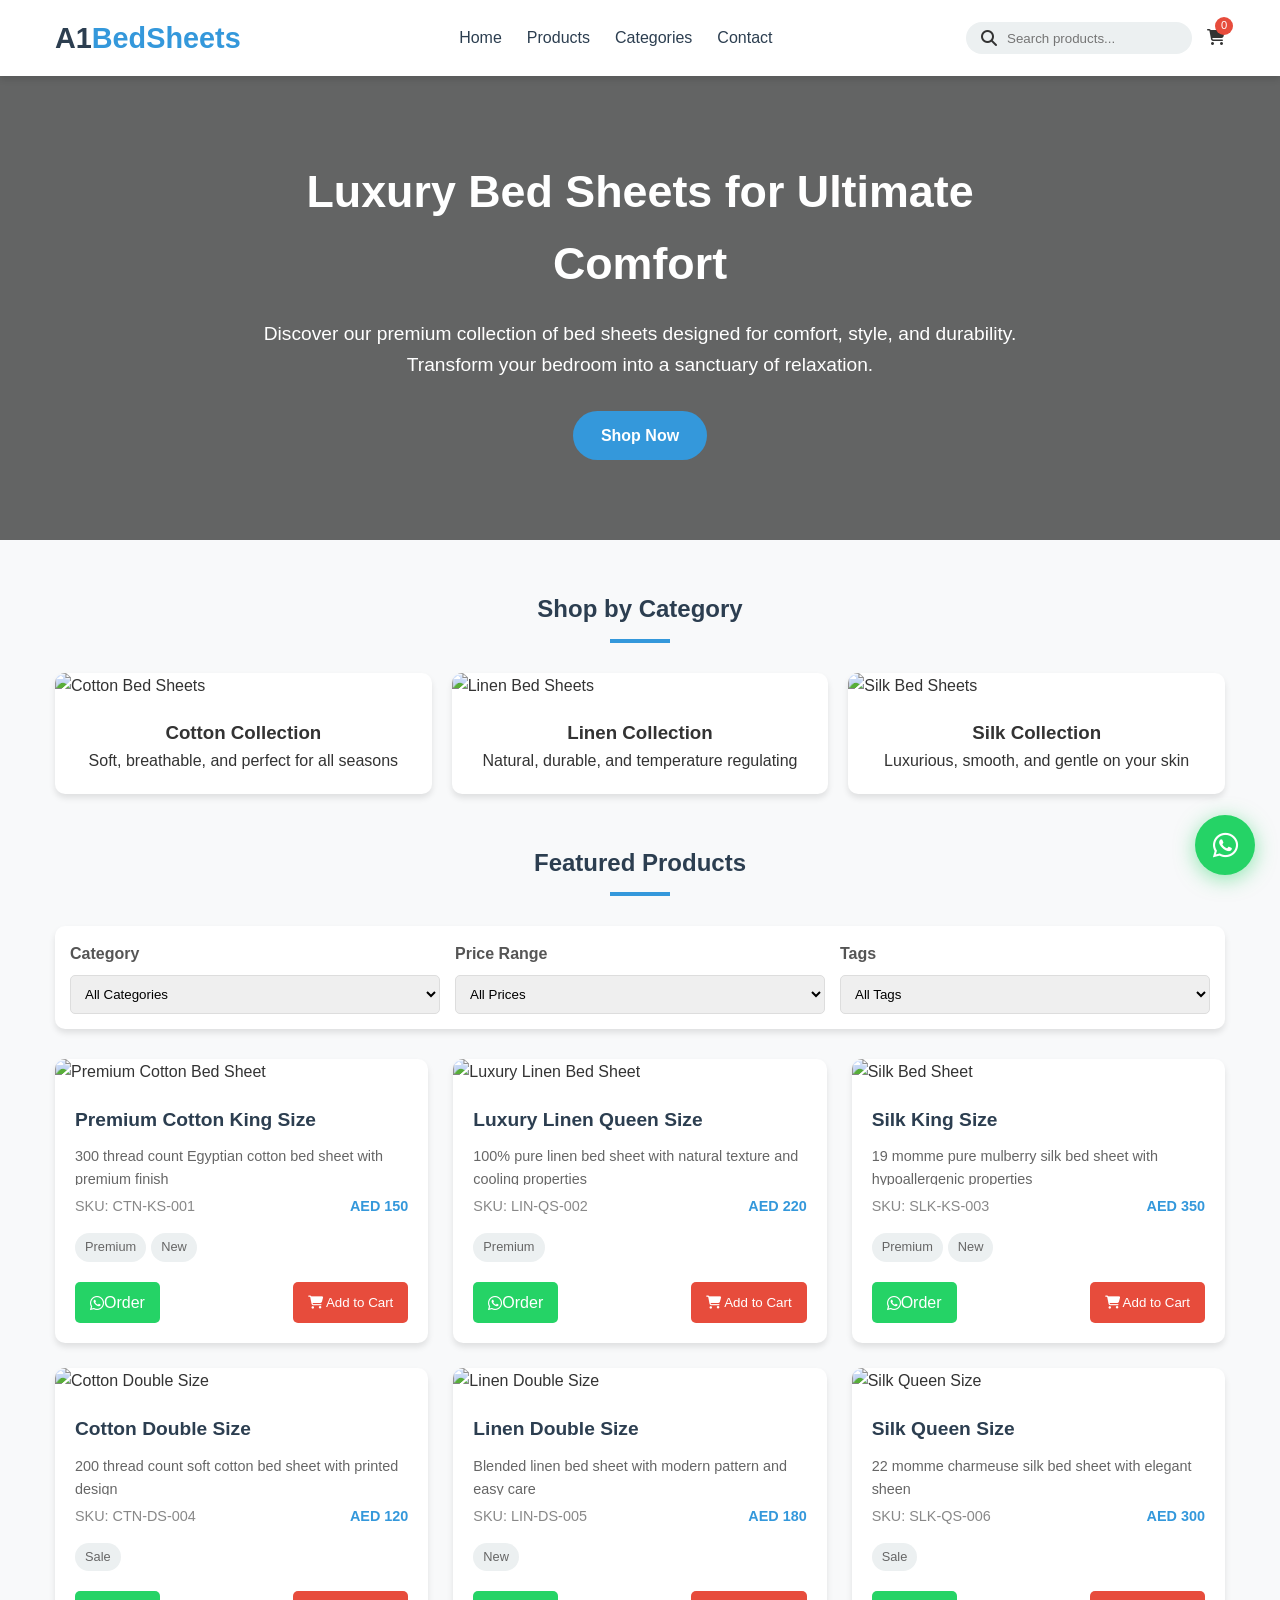
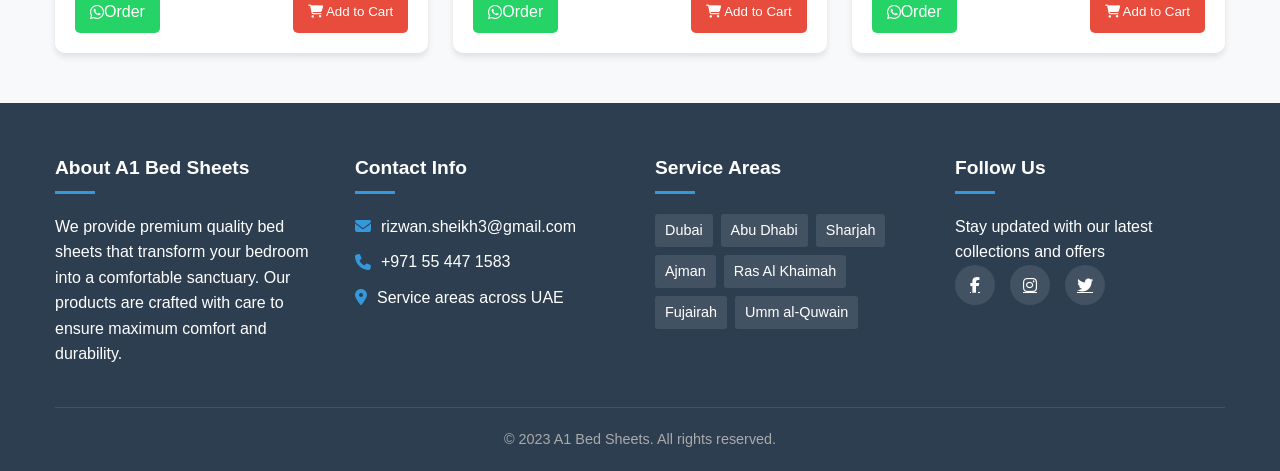
==== index.html @ b0ce5982 "Add files via upload" ====
<!DOCTYPE html>
<html lang="en">
<head>
    <meta charset="UTF-8">
    <meta name="viewport" content="width=device-width, initial-scale=1.0">
    <title>A1 Bed Sheets - Premium Bedding Solutions</title>
    <link rel="stylesheet" href="https://cdnjs.cloudflare.com/ajax/libs/font-awesome/6.4.0/css/all.min.css">
    <style>
        /* Global Styles */
        :root {
            --primary: #2c3e50;
            --secondary: #3498db;
            --accent: #e74c3c;
            --light: #ecf0f1;
            --dark: #2c3e50;
            --success: #27ae60;
            --shadow: 0 4px 6px rgba(0, 0, 0, 0.1);
            --transition: all 0.3s ease;
        }
        
        * {
            margin: 0;
            padding: 0;
            box-sizing: border-box;
            font-family: 'Segoe UI', Tahoma, Geneva, Verdana, sans-serif;
        }
        
        body {
            background-color: #f8f9fa;
            color: #333;
            line-height: 1.6;
        }
        
        .container {
            width: 100%;
            max-width: 1200px;
            margin: 0 auto;
            padding: 0 15px;
        }
        
        /* Header Styles */
        header {
            background-color: white;
            box-shadow: var(--shadow);
            position: sticky;
            top: 0;
            z-index: 1000;
        }
        
        .header-content {
            display: flex;
            justify-content: space-between;
            align-items: center;
            padding: 15px 0;
        }
        
        .logo {
            font-size: 1.8rem;
            font-weight: 700;
            color: var(--primary);
            text-decoration: none;
            display: flex;
            align-items: center;
        }
        
        .logo span {
            color: var(--secondary);
        }
        
        .nav-menu {
            display: flex;
            list-style: none;
        }
        
        .nav-menu li {
            margin-left: 25px;
        }
        
        .nav-menu a {
            text-decoration: none;
            color: var(--dark);
            font-weight: 500;
            transition: var(--transition);
        }
        
        .nav-menu a:hover {
            color: var(--secondary);
        }
        
        .header-actions {
            display: flex;
            align-items: center;
        }
        
        .search-bar {
            display: flex;
            align-items: center;
            background: var(--light);
            border-radius: 50px;
            padding: 8px 15px;
            margin-right: 15px;
        }
        
        .search-bar input {
            border: none;
            background: transparent;
            outline: none;
            padding: 0 10px;
            width: 180px;
        }
        
        .cart-icon {
            position: relative;
            cursor: pointer;
        }
        
        .cart-count {
            position: absolute;
            top: -8px;
            right: -8px;
            background: var(--accent);
            color: white;
            font-size: 0.7rem;
            width: 18px;
            height: 18px;
            border-radius: 50%;
            display: flex;
            justify-content: center;
            align-items: center;
        }
        
        /* Hero Section */
        .hero {
            background: linear-gradient(rgba(0, 0, 0, 0.6), rgba(0, 0, 0, 0.6)), url('https://images.unsplash.com/photo-1555041469-a586c61ea9bc?ixlib=rb-4.0.3&ixid=MnwxMjA3fDB8MHxwaG90by1wYWdlfHx8fGVufDB8fHx8&auto=format&fit=crop&w=1200&q=80');
            background-size: cover;
            background-position: center;
            color: white;
            padding: 80px 0;
            text-align: center;
        }
        
        .hero-content {
            max-width: 800px;
            margin: 0 auto;
        }
        
        .hero h1 {
            font-size: 2.8rem;
            margin-bottom: 20px;
        }
        
        .hero p {
            font-size: 1.2rem;
            margin-bottom: 30px;
        }
        
        .btn {
            display: inline-block;
            padding: 12px 28px;
            background: var(--secondary);
            color: white;
            border: none;
            border-radius: 50px;
            font-weight: 600;
            cursor: pointer;
            transition: var(--transition);
            text-decoration: none;
        }
        
        .btn:hover {
            background: #2980b9;
            transform: translateY(-3px);
            box-shadow: 0 10px 20px rgba(0, 0, 0, 0.2);
        }
        
        /* Categories Section */
        .section-title {
            text-align: center;
            margin: 50px 0 30px;
            color: var(--primary);
            position: relative;
        }
        
        .section-title:after {
            content: '';
            display: block;
            width: 60px;
            height: 4px;
            background: var(--secondary);
            margin: 10px auto;
        }
        
        .categories {
            display: grid;
            grid-template-columns: repeat(auto-fit, minmax(250px, 1fr));
            gap: 20px;
            margin-bottom: 50px;
        }
        
        .category-card {
            background: white;
            border-radius: 10px;
            overflow: hidden;
            box-shadow: var(--shadow);
            transition: var(--transition);
        }
        
        .category-card:hover {
            transform: translateY(-5px);
            box-shadow: 0 12px 20px rgba(0, 0, 0, 0.15);
        }
        
        .category-img {
            height: 180px;
            width: 100%;
            object-fit: cover;
        }
        
        .category-info {
            padding: 20px;
            text-align: center;
        }
        
        /* Products Section */
        .products {
            display: grid;
            grid-template-columns: repeat(auto-fill, minmax(280px, 1fr));
            gap: 25px;
            margin-bottom: 50px;
        }
        
        .product-card {
            background: white;
            border-radius: 10px;
            overflow: hidden;
            box-shadow: var(--shadow);
            transition: var(--transition);
        }
        
        .product-card:hover {
            transform: translateY(-5px);
            box-shadow: 0 12px 20px rgba(0, 0, 0, 0.15);
        }
        
        .product-img {
            height: 220px;
            width: 100%;
            object-fit: cover;
            transition: var(--transition);
        }
        
        .product-info {
            padding: 20px;
        }
        
        .product-title {
            font-size: 1.2rem;
            margin-bottom: 10px;
            color: var(--dark);
        }
        
        .product-desc {
            color: #666;
            font-size: 0.9rem;
            margin-bottom: 10px;
            height: 40px;
            overflow: hidden;
        }
        
        .product-meta {
            display: flex;
            justify-content: space-between;
            margin-bottom: 15px;
            font-size: 0.9rem;
        }
        
        .product-sku {
            color: #888;
        }
        
        .product-price {
            font-weight: 700;
            color: var(--secondary);
        }
        
        .product-tags {
            display: flex;
            flex-wrap: wrap;
            margin-bottom: 15px;
        }
        
        .product-tag {
            background: var(--light);
            color: #666;
            padding: 4px 10px;
            border-radius: 20px;
            font-size: 0.8rem;
            margin-right: 5px;
            margin-bottom: 5px;
        }
        
        .product-actions {
            display: flex;
            justify-content: space-between;
        }
        
        .btn-whatsapp {
            background: #25D366;
            color: white;
            padding: 8px 15px;
            border-radius: 5px;
            text-decoration: none;
            display: flex;
            align-items: center;
            font-weight: 500;
            transition: var(--transition);
        }
        
        .btn-whatsapp:hover {
            background: #128C7E;
        }
        
        .btn-cart {
            background: var(--accent);
            color: white;
            border: none;
            padding: 8px 15px;
            border-radius: 5px;
            cursor: pointer;
            font-weight: 500;
            transition: var(--transition);
        }
        
        .btn-cart:hover {
            background: #c0392b;
        }
        
        /* Modal */
        .modal {
            display: none;
            position: fixed;
            top: 0;
            left: 0;
            width: 100%;
            height: 100%;
            background: rgba(0, 0, 0, 0.7);
            z-index: 2000;
            overflow-y: auto;
            padding: 20px 0;
        }
        
        .modal-content {
            background: white;
            width: 90%;
            max-width: 900px;
            margin: 40px auto;
            border-radius: 10px;
            overflow: hidden;
            animation: modalFade 0.3s;
        }
        
        @keyframes modalFade {
            from {
                opacity: 0;
                transform: translateY(-50px);
            }
            to {
                opacity: 1;
                transform: translateY(0);
            }
        }
        
        .modal-header {
            display: flex;
            justify-content: space-between;
            align-items: center;
            padding: 15px 20px;
            border-bottom: 1px solid #eee;
        }
        
        .close-modal {
            font-size: 1.5rem;
            cursor: pointer;
            color: #888;
            transition: var(--transition);
        }
        
        .close-modal:hover {
            color: var(--accent);
        }
        
        .modal-body {
            padding: 20px;
            display: grid;
            grid-template-columns: 1fr 1fr;
            gap: 30px;
        }
        
        .modal-product-image {
            width: 100%;
            border-radius: 10px;
            box-shadow: var(--shadow);
        }
        
        .modal-product-title {
            font-size: 1.8rem;
            margin-bottom: 10px;
            color: var(--dark);
        }
        
        .modal-product-price {
            font-size: 1.5rem;
            color: var(--secondary);
            margin-bottom: 15px;
            font-weight: 700;
        }
        
        .modal-product-desc {
            margin-bottom: 20px;
            line-height: 1.8;
        }
        
        .modal-product-meta {
            margin-bottom: 20px;
        }
        
        .modal-product-meta div {
            margin-bottom: 8px;
            display: flex;
        }
        
        .modal-product-meta strong {
            min-width: 100px;
            color: #555;
        }
        
        .modal-actions {
            display: flex;
            gap: 15px;
        }
        
        /* Cart Sidebar */
        .cart-sidebar {
            position: fixed;
            top: 0;
            right: -400px;
            width: 350px;
            height: 100%;
            background: white;
            box-shadow: -5px 0 15px rgba(0, 0, 0, 0.1);
            z-index: 1500;
            transition: var(--transition);
            overflow-y: auto;
        }
        
        .cart-sidebar.open {
            right: 0;
        }
        
        .cart-header {
            display: flex;
            justify-content: space-between;
            align-items: center;
            padding: 20px;
            border-bottom: 1px solid #eee;
        }
        
        .close-cart {
            font-size: 1.5rem;
            cursor: pointer;
            color: #888;
        }
        
        .cart-items {
            padding: 20px;
        }
        
        .cart-item {
            display: flex;
            margin-bottom: 20px;
            padding-bottom: 20px;
            border-bottom: 1px solid #eee;
        }
        
        .cart-item-img {
            width: 80px;
            height: 80px;
            object-fit: cover;
            border-radius: 8px;
            margin-right: 15px;
        }
        
        .cart-item-info {
            flex: 1;
        }
        
        .cart-item-title {
            font-weight: 600;
            margin-bottom: 5px;
        }
        
        .cart-item-price {
            color: var(--secondary);
            font-weight: 600;
            margin-bottom: 5px;
        }
        
        .cart-item-quantity {
            display: flex;
            align-items: center;
        }
        
        .quantity-btn {
            width: 28px;
            height: 28px;
            background: var(--light);
            border: none;
            border-radius: 50%;
            cursor: pointer;
        }
        
        .quantity-input {
            width: 40px;
            text-align: center;
            margin: 0 8px;
            border: 1px solid #ddd;
            border-radius: 5px;
            padding: 4px;
        }
        
        .remove-item {
            color: #888;
            cursor: pointer;
            margin-left: 10px;
        }
        
        .cart-footer {
            padding: 20px;
            border-top: 1px solid #eee;
            position: sticky;
            bottom: 0;
            background: white;
        }
        
        .cart-total {
            display: flex;
            justify-content: space-between;
            margin-bottom: 20px;
            font-size: 1.2rem;
            font-weight: 600;
        }
        
        .btn-checkout {
            width: 100%;
            padding: 12px;
            background: var(--success);
            color: white;
            border: none;
            border-radius: 5px;
            font-weight: 600;
            cursor: pointer;
            transition: var(--transition);
        }
        
        .btn-checkout:hover {
            background: #219653;
        }
        
        /* Footer */
        footer {
            background: var(--dark);
            color: white;
            padding: 50px 0 20px;
        }
        
        .footer-content {
            display: grid;
            grid-template-columns: repeat(auto-fit, minmax(250px, 1fr));
            gap: 30px;
            margin-bottom: 40px;
        }
        
        .footer-column h3 {
            font-size: 1.2rem;
            margin-bottom: 20px;
            position: relative;
            padding-bottom: 10px;
        }
        
        .footer-column h3:after {
            content: '';
            position: absolute;
            left: 0;
            bottom: 0;
            width: 40px;
            height: 3px;
            background: var(--secondary);
        }
        
        .footer-contact p {
            margin-bottom: 10px;
            display: flex;
            align-items: center;
        }
        
        .footer-contact i {
            margin-right: 10px;
            color: var(--secondary);
        }
        
        .footer-links a {
            display: block;
            color: #ddd;
            margin-bottom: 10px;
            text-decoration: none;
            transition: var(--transition);
        }
        
        .footer-links a:hover {
            color: var(--secondary);
            transform: translateX(5px);
        }
        
        .service-areas {
            display: flex;
            flex-wrap: wrap;
        }
        
        .area-tag {
            background: rgba(255, 255, 255, 0.1);
            padding: 5px 10px;
            border-radius: 3px;
            margin-right: 8px;
            margin-bottom: 8px;
            font-size: 0.9rem;
        }
        
        .social-links {
            display: flex;
            gap: 15px;
        }
        
        .social-links a {
            display: flex;
            align-items: center;
            justify-content: center;
            width: 40px;
            height: 40px;
            background: rgba(255, 255, 255, 0.1);
            border-radius: 50%;
            color: white;
            transition: var(--transition);
        }
        
        .social-links a:hover {
            background: var(--secondary);
            transform: translateY(-3px);
        }
        
        .copyright {
            text-align: center;
            padding-top: 20px;
            border-top: 1px solid rgba(255, 255, 255, 0.1);
            font-size: 0.9rem;
            color: #aaa;
        }
        
        /* WhatsApp Button */
        .whatsapp-float {
            position: fixed;
            bottom: 25px;
            right: 25px;
            width: 60px;
            height: 60px;
            background: #25D366;
            color: white;
            border-radius: 50%;
            display: flex;
            align-items: center;
            justify-content: center;
            font-size: 1.8rem;
            box-shadow: 0 4px 20px rgba(37, 211, 102, 0.5);
            z-index: 1000;
            transition: var(--transition);
            text-decoration: none;
        }
        
        .whatsapp-float:hover {
            background: #128C7E;
            transform: scale(1.1);
        }
        
        /* Responsive Styles */
        @media (max-width: 992px) {
            .modal-body {
                grid-template-columns: 1fr;
            }
            
            .nav-menu {
                display: none;
            }
            
            .mobile-menu-btn {
                display: block;
                font-size: 1.5rem;
                cursor: pointer;
                color: var(--dark);
            }
        }
        
        @media (max-width: 768px) {
            .hero h1 {
                font-size: 2.2rem;
            }
            
            .hero p {
                font-size: 1rem;
            }
            
            .cart-sidebar {
                width: 100%;
                right: -100%;
            }
        }
        
        /* Mobile Menu */
        .mobile-menu-btn {
            display: none;
        }
        
        /* Filters */
        .filters {
            display: flex;
            flex-wrap: wrap;
            gap: 15px;
            margin-bottom: 30px;
            padding: 15px;
            background: white;
            border-radius: 10px;
            box-shadow: var(--shadow);
        }
        
        .filter-group {
            flex: 1;
            min-width: 200px;
        }
        
        .filter-group label {
            display: block;
            margin-bottom: 8px;
            font-weight: 600;
            color: #555;
        }
        
        .filter-group select, .filter-group input {
            width: 100%;
            padding: 10px;
            border: 1px solid #ddd;
            border-radius: 5px;
        }
    </style>
</head>
<body>
    <!-- Header -->
    <header>
        <div class="container">
            <div class="header-content">
                <a href="#" class="logo">A1<span>BedSheets</span></a>
                
                <ul class="nav-menu">
                    <li><a href="#">Home</a></li>
                    <li><a href="#products">Products</a></li>
                    <li><a href="#categories">Categories</a></li>
                    <li><a href="#contact">Contact</a></li>
                </ul>
                
                <div class="header-actions">
                    <div class="search-bar">
                        <i class="fas fa-search"></i>
                        <input type="text" placeholder="Search products...">
                    </div>
                    
                    <div class="cart-icon" id="cartIcon">
                        <i class="fas fa-shopping-cart"></i>
                        <span class="cart-count">0</span>
                    </div>
                </div>
                
                <div class="mobile-menu-btn">
                    <i class="fas fa-bars"></i>
                </div>
            </div>
        </div>
    </header>
    
    <!-- Hero Section -->
    <section class="hero">
        <div class="container">
            <div class="hero-content">
                <h1>Luxury Bed Sheets for Ultimate Comfort</h1>
                <p>Discover our premium collection of bed sheets designed for comfort, style, and durability. Transform your bedroom into a sanctuary of relaxation.</p>
                <a href="#products" class="btn">Shop Now</a>
            </div>
        </div>
    </section>
    
    <!-- Categories Section -->
    <section id="categories">
        <div class="container">
            <h2 class="section-title">Shop by Category</h2>
            <div class="categories">
                <div class="category-card">
                    <img src="https://images.unsplash.com/photo-1416879595882-3373a0480b5b?ixlib=rb-4.0.3&auto=format&fit=crop&w=500&q=80" alt="Cotton Bed Sheets" class="category-img">
                    <div class="category-info">
                        <h3>Cotton Collection</h3>
                        <p>Soft, breathable, and perfect for all seasons</p>
                    </div>
                </div>
                
                <div class="category-card">
                    <img src="https://images.unsplash.com/photo-1544033527-b192daee1f5b?ixlib=rb-4.0.3&auto=format&fit=crop&w=500&q=80" alt="Linen Bed Sheets" class="category-img">
                    <div class="category-info">
                        <h3>Linen Collection</h3>
                        <p>Natural, durable, and temperature regulating</p>
                    </div>
                </div>
                
                <div class="category-card">
                    <img src="https://images.unsplash.com/photo-1586023492125-27a5ce4ce3ac?ixlib=rb-4.0.3&auto=format&fit=crop&w=500&q=80" alt="Silk Bed Sheets" class="category-img">
                    <div class="category-info">
                        <h3>Silk Collection</h3>
                        <p>Luxurious, smooth, and gentle on your skin</p>
                    </div>
                </div>
            </div>
        </div>
    </section>
    
    <!-- Products Section -->
    <section id="products">
        <div class="container">
            <h2 class="section-title">Featured Products</h2>
            
            <!-- Filters -->
            <div class="filters">
                <div class="filter-group">
                    <label for="category-filter">Category</label>
                    <select id="category-filter">
                        <option value="all">All Categories</option>
                        <option value="cotton">Cotton</option>
                        <option value="linen">Linen</option>
                        <option value="silk">Silk</option>
                    </select>
                </div>
                
                <div class="filter-group">
                    <label for="price-filter">Price Range</label>
                    <select id="price-filter">
                        <option value="all">All Prices</option>
                        <option value="0-100">Under AED 100</option>
                        <option value="100-200">AED 100 - AED 200</option>
                        <option value="200-500">AED 200 - AED 500</option>
                    </select>
                </div>
                
                <div class="filter-group">
                    <label for="tag-filter">Tags</label>
                    <select id="tag-filter">
                        <option value="all">All Tags</option>
                        <option value="premium">Premium</option>
                        <option value="new">New Arrival</option>
                        <option value="sale">On Sale</option>
                    </select>
                </div>
            </div>
            
            <!-- Product Grid -->
            <div class="products">
                <!-- Product 1 -->
                <div class="product-card" data-category="cotton" data-price="150" data-tags="premium new">
                    <img src="https://images.unsplash.com/photo-1586023492125-27a5ce4ce3ac?ixlib=rb-4.0.3&auto=format&fit=crop&w=500&q=80" alt="Premium Cotton Bed Sheet" class="product-img">
                    <div class="product-info">
                        <h3 class="product-title">Premium Cotton King Size</h3>
                        <p class="product-desc">300 thread count Egyptian cotton bed sheet with premium finish</p>
                        <div class="product-meta">
                            <span class="product-sku">SKU: CTN-KS-001</span>
                            <span class="product-price">AED 150</span>
                        </div>
                        <div class="product-tags">
                            <span class="product-tag">Premium</span>
                            <span class="product-tag">New</span>
                        </div>
                        <div class="product-actions">
                            <a href="#" class="btn-whatsapp order-btn" data-product="Premium Cotton King Size" data-sku="CTN-KS-001" data-price="150">
                                <i class="fab fa-whatsapp"></i> Order
                            </a>
                            <button class="btn-cart add-to-cart" data-product="Premium Cotton King Size" data-sku="CTN-KS-001" data-price="150" data-image="https://images.unsplash.com/photo-1586023492125-27a5ce4ce3ac?ixlib=rb-4.0.3&auto=format&fit=crop&w=500&q=80">
                                <i class="fas fa-shopping-cart"></i> Add to Cart
                            </button>
                        </div>
                    </div>
                </div>
                
                <!-- Product 2 -->
                <div class="product-card" data-category="linen" data-price="220" data-tags="premium">
                    <img src="https://images.unsplash.com/photo-1544033527-b192daee1f5b?ixlib=rb-4.0.3&auto=format&fit=crop&w=500&q=80" alt="Luxury Linen Bed Sheet" class="product-img">
                    <div class="product-info">
                        <h3 class="product-title">Luxury Linen Queen Size</h3>
                        <p class="product-desc">100% pure linen bed sheet with natural texture and cooling properties</p>
                        <div class="product-meta">
                            <span class="product-sku">SKU: LIN-QS-002</span>
                            <span class="product-price">AED 220</span>
                        </div>
                        <div class="product-tags">
                            <span class="product-tag">Premium</span>
                        </div>
                        <div class="product-actions">
                            <a href="#" class="btn-whatsapp order-btn" data-product="Luxury Linen Queen Size" data-sku="LIN-QS-002" data-price="220">
                                <i class="fab fa-whatsapp"></i> Order
                            </a>
                            <button class="btn-cart add-to-cart" data-product="Luxury Linen Queen Size" data-sku="LIN-QS-002" data-price="220" data-image="https://images.unsplash.com/photo-1544033527-b192daee1f5b?ixlib=rb-4.0.3&auto=format&fit=crop&w=500&q=80">
                                <i class="fas fa-shopping-cart"></i> Add to Cart
                            </button>
                        </div>
                    </div>
                </div>
                
                <!-- Product 3 -->
                <div class="product-card" data-category="silk" data-price="350" data-tags="premium new">
                    <img src="https://images.unsplash.com/photo-1593069567131-53a0614dde1d?ixlib=rb-4.0.3&auto=format&fit=crop&w=500&q=80" alt="Silk Bed Sheet" class="product-img">
                    <div class="product-info">
                        <h3 class="product-title">Silk King Size</h3>
                        <p class="product-desc">19 momme pure mulberry silk bed sheet with hypoallergenic properties</p>
                        <div class="product-meta">
                            <span class="product-sku">SKU: SLK-KS-003</span>
                            <span class="product-price">AED 350</span>
                        </div>
                        <div class="product-tags">
                            <span class="product-tag">Premium</span>
                            <span class="product-tag">New</span>
                        </div>
                        <div class="product-actions">
                            <a href="#" class="btn-whatsapp order-btn" data-product="Silk King Size" data-sku="SLK-KS-003" data-price="350">
                                <i class="fab fa-whatsapp"></i> Order
                            </a>
                            <button class="btn-cart add-to-cart" data-product="Silk King Size" data-sku="SLK-KS-003" data-price="350" data-image="https://images.unsplash.com/photo-1593069567131-53a0614dde1d?ixlib=rb-4.0.3&auto=format&fit=crop&w=500&q=80">
                                <i class="fas fa-shopping-cart"></i> Add to Cart
                            </button>
                        </div>
                    </div>
                </div>
                
                <!-- Product 4 -->
                <div class="product-card" data-category="cotton" data-price="120" data-tags="sale">
                    <img src="https://images.unsplash.com/photo-1560448204-603b3fc33ddc?ixlib=rb-4.0.3&auto=format&fit=crop&w=500&q=80" alt="Cotton Double Size" class="product-img">
                    <div class="product-info">
                        <h3 class="product-title">Cotton Double Size</h3>
                        <p class="product-desc">200 thread count soft cotton bed sheet with printed design</p>
                        <div class="product-meta">
                            <span class="product-sku">SKU: CTN-DS-004</span>
                            <span class="product-price">AED 120</span>
                        </div>
                        <div class="product-tags">
                            <span class="product-tag">Sale</span>
                        </div>
                        <div class="product-actions">
                            <a href="#" class="btn-whatsapp order-btn" data-product="Cotton Double Size" data-sku="CTN-DS-004" data-price="120">
                                <i class="fab fa-whatsapp"></i> Order
                            </a>
                            <button class="btn-cart add-to-cart" data-product="Cotton Double Size" data-sku="CTN-DS-004" data-price="120" data-image="https://images.unsplash.com/photo-1560448204-603b3fc33ddc?ixlib=rb-4.0.3&auto=format&fit=crop&w=500&q=80">
                                <i class="fas fa-shopping-cart"></i> Add to Cart
                            </button>
                        </div>
                    </div>
                </div>
                
                <!-- Product 5 -->
                <div class="product-card" data-category="linen" data-price="180" data-tags="new">
                    <img src="https://images.unsplash.com/photo-1551703597-5f13f762c31c?ixlib=rb-4.0.3&auto=format&fit=crop&w=500&q=80" alt="Linen Double Size" class="product-img">
                    <div class="product-info">
                        <h3 class="product-title">Linen Double Size</h3>
                        <p class="product-desc">Blended linen bed sheet with modern pattern and easy care</p>
                        <div class="product-meta">
                            <span class="product-sku">SKU: LIN-DS-005</span>
                            <span class="product-price">AED 180</span>
                        </div>
                        <div class="product-tags">
                            <span class="product-tag">New</span>
                        </div>
                        <div class="product-actions">
                            <a href="#" class="btn-whatsapp order-btn" data-product="Linen Double Size" data-sku="LIN-DS-005" data-price="180">
                                <i class="fab fa-whatsapp"></i> Order
                            </a>
                            <button class="btn-cart add-to-cart" data-product="Linen Double Size" data-sku="LIN-DS-005" data-price="180" data-image="https://images.unsplash.com/photo-1551703597-5f13f762c31c?ixlib=rb-4.0.3&auto=format&fit=crop&w=500&q=80">
                                <i class="fas fa-shopping-cart"></i> Add to Cart
                            </button>
                        </div>
                    </div>
                </div>
                
                <!-- Product 6 -->
                <div class="product-card" data-category="silk" data-price="300" data-tags="sale">
                    <img src="https://images.unsplash.com/photo-1595526114035-0d45ed16cfbf?ixlib=rb-4.0.3&auto=format&fit=crop&w=500&q=80" alt="Silk Queen Size" class="product-img">
                    <div class="product-info">
                        <h3 class="product-title">Silk Queen Size</h3>
                        <p class="product-desc">22 momme charmeuse silk bed sheet with elegant sheen</p>
                        <div class="product-meta">
                            <span class="product-sku">SKU: SLK-QS-006</span>
                            <span class="product-price">AED 300</span>
                        </div>
                        <div class="product-tags">
                            <span class="product-tag">Sale</span>
                        </div>
                        <div class="product-actions">
                            <a href="#" class="btn-whatsapp order-btn" data-product="Silk Queen Size" data-sku="SLK-QS-006" data-price="300">
                                <i class="fab fa-whatsapp"></i> Order
                            </a>
                            <button class="btn-cart add-to-cart" data-product="Silk Queen Size" data-sku="SLK-QS-006" data-price="300" data-image="https://images.unsplash.com/photo-1595526114035-0d45ed16cfbf?ixlib=rb-4.0.3&auto=format&fit=crop&w=500&q=80">
                                <i class="fas fa-shopping-cart"></i> Add to Cart
                            </button>
                        </div>
                    </div>
                </div>
            </div>
        </div>
    </section>
    
    <!-- Product Modal -->
    <div class="modal" id="productModal">
        <div class="modal-content">
            <div class="modal-header">
                <h2 id="modalProductTitle">Product Details</h2>
                <span class="close-modal">&times;</span>
            </div>
            <div class="modal-body">
                <img src="" alt="Product Image" class="modal-product-image" id="modalProductImage">
                <div class="modal-product-details">
                    <h3 class="modal-product-title" id="modalProductName"></h3>
                    <p class="modal-product-price" id="modalProductPrice"></p>
                    <p class="modal-product-desc" id="modalProductDesc"></p>
                    
                    <div class="modal-product-meta">
                        <div><strong>SKU:</strong> <span id="modalProductSku"></span></div>
                        <div><strong>Material:</strong> <span id="modalProductMaterial"></span></div>
                        <div><strong>Size:</strong> <span id="modalProductSize"></span></div>
                        <div><strong>Colors:</strong> <span id="modalProductColors"></span></div>
                    </div>
                    
                    <div class="modal-actions">
                        <a href="#" class="btn-whatsapp" id="modalWhatsappBtn">
                            <i class="fab fa-whatsapp"></i> Order on WhatsApp
                        </a>
                        <button class="btn-cart add-to-cart" id="modalCartBtn">
                            <i class="fas fa-shopping-cart"></i> Add to Cart
                        </button>
                    </div>
                </div>
            </div>
        </div>
    </div>
    
    <!-- Cart Sidebar -->
    <div class="cart-sidebar" id="cartSidebar">
        <div class="cart-header">
            <h3>Your Cart</h3>
            <span class="close-cart">&times;</span>
        </div>
        <div class="cart-items" id="cartItems">
            <!-- Cart items will be added here dynamically -->
        </div>
        <div class="cart-footer">
            <div class="cart-total">
                <span>Total:</span>
                <span id="cartTotal">AED 0.00</span>
            </div>
            <button class="btn-checkout" id="checkoutBtn">Checkout via WhatsApp</button>
        </div>
    </div>
    
    <!-- Footer -->
    <footer id="contact">
        <div class="container">
            <div class="footer-content">
                <div class="footer-column">
                    <h3>About A1 Bed Sheets</h3>
                    <p>We provide premium quality bed sheets that transform your bedroom into a comfortable sanctuary. Our products are crafted with care to ensure maximum comfort and durability.</p>
                </div>
                
                <div class="footer-column">
                    <h3>Contact Info</h3>
                    <div class="footer-contact">
                        <p><i class="fas fa-envelope"></i> rizwan.sheikh3@gmail.com</p>
                        <p><i class="fas fa-phone"></i> +971 55 447 1583</p>
                        <p><i class="fas fa-map-marker-alt"></i> Service areas across UAE</p>
                    </div>
                </div>
                
                <div class="footer-column">
                    <h3>Service Areas</h3>
                    <div class="service-areas">
                        <span class="area-tag">Dubai</span>
                        <span class="area-tag">Abu Dhabi</span>
                        <span class="area-tag">Sharjah</span>
                        <span class="area-tag">Ajman</span>
                        <span class="area-tag">Ras Al Khaimah</span>
                        <span class="area-tag">Fujairah</span>
                        <span class="area-tag">Umm al-Quwain</span>
                    </div>
                </div>
                
                <div class="footer-column">
                    <h3>Follow Us</h3>
                    <p>Stay updated with our latest collections and offers</p>
                    <div class="social-links">
                        <a href="https://www.facebook.com/a1bedsheets/" target="_blank"><i class="fab fa-facebook-f"></i></a>
                        <a href="#"><i class="fab fa-instagram"></i></a>
                        <a href="#"><i class="fab fa-twitter"></i></a>
                    </div>
                </div>
            </div>
            
            <div class="copyright">
                <p>&copy; 2023 A1 Bed Sheets. All rights reserved.</p>
            </div>
        </div>
    </footer>
    
    <!-- WhatsApp Float Button -->
    <a href="https://wa.me/971554471583" class="whatsapp-float" target="_blank">
        <i class="fab fa-whatsapp"></i>
    </a>
    
    <script>
        // Sample product data
        const products = {
            "CTN-KS-001": {
                name: "Premium Cotton King Size",
                desc: "300 thread count Egyptian cotton bed sheet with premium finish. This luxurious bed sheet is perfect for all seasons, providing exceptional comfort and durability. The high-quality fabric ensures a soft feel against your skin for a restful night's sleep.",
                material: "100% Egyptian Cotton",
                size: "King Size (180cm x 200cm)",
                colors: "White, Beige, Navy Blue, Gray"
            },
            "LIN-QS-002": {
                name: "Luxury Linen Queen Size",
                desc: "100% pure linen bed sheet with natural texture and cooling properties. Ideal for warm climates, our linen sheets are highly breathable and become softer with each wash. The natural fibers provide a rustic yet elegant look to your bedroom.",
                material: "100% Pure Linen",
                size: "Queen Size (160cm x 200cm)",
                colors: "Natural, White, Light Blue, Sage Green"
            },
            "SLK-KS-003": {
                name: "Silk King Size",
                desc: "19 momme pure mulberry silk bed sheet with hypoallergenic properties. These luxurious sheets are gentle on skin and hair, reducing friction while you sleep. The natural temperature regulation keeps you comfortable year-round.",
                material: "100% Mulberry Silk",
                size: "King Size (180cm x 200cm)",
                colors: "Ivory, Silver, Champagne, Royal Blue"
            },
            "CTN-DS-004": {
                name: "Cotton Double Size",
                desc: "200 thread count soft cotton bed sheet with printed design. These vibrant sheets feature a modern pattern that will brighten any bedroom. The durable construction ensures they maintain their color and softness after repeated washing.",
                material: "100% Cotton",
                size: "Double Size (140cm x 200cm)",
                colors: "Various patterns and colors available"
            },
            "LIN-DS-005": {
                name: "Linen Double Size",
                desc: "Blended linen bed sheet with modern pattern and easy care. These sheets combine the best qualities of linen with the practicality of blended fabrics. They require less ironing while maintaining the sophisticated look of pure linen.",
                material: "Linen Blend",
                size: "Double Size (140cm x 200cm)",
                colors: "Natural, Gray, Terracotta, Olive Green"
            },
            "SLK-QS-006": {
                name: "Silk Queen Size",
                desc: "22 momme charmeuse silk bed sheet with elegant sheen. This higher weight silk offers exceptional durability and a luxurious drape. The smooth surface reduces friction on skin and hair, helping to prevent sleep wrinkles.",
                material: "100% Charmeuse Silk",
                size: "Queen Size (160cm x 200cm)",
                colors: "White, Black, Burgundy, Emerald Green"
            }
        };
        
        // DOM Elements
        const cartIcon = document.getElementById('cartIcon');
        const cartSidebar = document.getElementById('cartSidebar');
        const closeCart = document.querySelector('.close-cart');
        const productModal = document.getElementById('productModal');
        const closeModal = document.querySelector('.close-modal');
        const checkoutBtn = document.getElementById('checkoutBtn');
        const cartItemsContainer = document.getElementById('cartItems');
        const cartTotalElement = document.getElementById('cartTotal');
        const cartCountElement = document.querySelector('.cart-count');
        
        // Cart array to store products
        let cart = [];
        
        // Event Listeners
        document.addEventListener('DOMContentLoaded', () => {
            initializeApp();
        });
        
        // Initialize the application
        function initializeApp() {
            // Add event listeners to product cards
            const productCards = document.querySelectorAll('.product-card');
            productCards.forEach(card => {
                card.addEventListener('click', (e) => {
                    if (!e.target.classList.contains('add-to-cart') && 
                        !e.target.classList.contains('btn-whatsapp') &&
                        !e.target.parentElement.classList.contains('add-to-cart') &&
                        !e.target.parentElement.classList.contains('btn-whatsapp')) {
                        const sku = card.querySelector('.product-sku').textContent.split(': ')[1];
                        openProductModal(sku);
                    }
                });
            });
            
            // Add to cart buttons
            const addToCartButtons = document.querySelectorAll('.add-to-cart');
            addToCartButtons.forEach(button => {
                button.addEventListener('click', (e) => {
                    e.stopPropagation();
                    const product = button.dataset.product;
                    const sku = button.dataset.sku;
                    const price = parseFloat(button.dataset.price);
                    const image = button.dataset.image;
                    
                    addToCart(product, sku, price, image);
                });
            });
            
            // WhatsApp order buttons
            const orderButtons = document.querySelectorAll('.order-btn');
            orderButtons.forEach(button => {
                button.addEventListener('click', (e) => {
                    e.stopPropagation();
                    const product = button.dataset.product;
                    const sku = button.dataset.sku;
                    const price = parseFloat(button.dataset.price);
                    
                    orderViaWhatsApp(product, sku, price, 1);
                });
            });
            
            // Cart icon click
            cartIcon.addEventListener('click', () => {
                cartSidebar.classList.add('open');
            });
            
            // Close cart
            closeCart.addEventListener('click', () => {
                cartSidebar.classList.remove('open');
            });
            
            // Close modal
            closeModal.addEventListener('click', () => {
                productModal.style.display = 'none';
            });
            
            // Checkout button
            checkoutBtn.addEventListener('click', checkout);
            
            // Initialize filters
            setupFilters();
        }
        
        // Open product modal
        function openProductModal(sku) {
            const product = products[sku];
            if (!product) return;
            
            // Set modal content
            document.getElementById('modalProductName').textContent = product.name;
            document.getElementById('modalProductPrice').textContent = `AED ${getProductPrice(sku)}`;
            document.getElementById('modalProductDesc').textContent = product.desc;
            document.getElementById('modalProductSku').textContent = sku;
            document.getElementById('modalProductMaterial').textContent = product.material;
            document.getElementById('modalProductSize').textContent = product.size;
            document.getElementById('modalProductColors').textContent = product.colors;
            
            // Set product image (using the first product image as an example)
            document.getElementById('modalProductImage').src = `https://images.unsplash.com/photo-1586023492125-27a5ce4ce3ac?ixlib=rb-4.0.3&auto=format&fit=crop&w=500&q=80`;
            
            // Set up modal buttons
            const whatsappBtn = document.getElementById('modalWhatsappBtn');
            whatsappBtn.href = generateWhatsAppUrl(product.name, sku, getProductPrice(sku), 1);
            
            const cartBtn = document.getElementById('modalCartBtn');
            cartBtn.dataset.product = product.name;
            cartBtn.dataset.sku = sku;
            cartBtn.dataset.price = getProductPrice(sku);
            cartBtn.dataset.image = `https://images.unsplash.com/photo-1586023492125-27a5ce4ce3ac?ixlib=rb-4.0.3&auto=format&fit=crop&w=500&q=80`;
            
            // Show modal
            productModal.style.display = 'block';
        }
        
        // Get product price by SKU
        function getProductPrice(sku) {
            // In a real app, this would come from a database
            const prices = {
                "CTN-KS-001": 150,
                "LIN-QS-002": 220,
                "SLK-KS-003": 350,
                "CTN-DS-004": 120,
                "LIN-DS-005": 180,
                "SLK-QS-006": 300
            };
            
            return prices[sku] || 0;
        }
        
        // Add product to cart
        function addToCart(product, sku, price, image) {
            // Check if product already in cart
            const existingItem = cart.find(item => item.sku === sku);
            
            if (existingItem) {
                existingItem.quantity += 1;
            } else {
                cart.push({
                    product,
                    sku,
                    price,
                    image,
                    quantity: 1
                });
            }
            
            updateCart();
            showNotification(`${product} added to cart!`);
        }
        
        // Update cart UI
        function updateCart() {
            // Clear cart items
            cartItemsContainer.innerHTML = '';
            
            // Add items to cart
            let total = 0;
            
            if (cart.length === 0) {
                cartItemsContainer.innerHTML = '<p class="empty-cart">Your cart is empty</p>';
            } else {
                cart.forEach(item => {
                    const itemTotal = item.price * item.quantity;
                    total += itemTotal;
                    
                    const cartItemElement = document.createElement('div');
                    cartItemElement.classList.add('cart-item');
                    cartItemElement.innerHTML = `
                        <img src="${item.image}" alt="${item.product}" class="cart-item-img">
                        <div class="cart-item-info">
                            <h4 class="cart-item-title">${item.product}</h4>
                            <p class="cart-item-price">AED ${item.price} x ${item.quantity} = AED ${itemTotal.toFixed(2)}</p>
                            <div class="cart-item-quantity">
                                <button class="quantity-btn decrease-btn" data-sku="${item.sku}">-</button>
                                <input type="number" class="quantity-input" value="${item.quantity}" min="1" data-sku="${item.sku}">
                                <button class="quantity-btn increase-btn" data-sku="${item.sku}">+</button>
                                <span class="remove-item" data-sku="${item.sku}"><i class="fas fa-trash"></i></span>
                            </div>
                        </div>
                    `;
                    
                    cartItemsContainer.appendChild(cartItemElement);
                });
                
                // Add event listeners to quantity buttons
                const decreaseButtons = document.querySelectorAll('.decrease-btn');
                decreaseButtons.forEach(button => {
                    button.addEventListener('click', (e) => {
                        const sku = button.dataset.sku;
                        updateQuantity(sku, -1);
                    });
                });
                
                const increaseButtons = document.querySelectorAll('.increase-btn');
                increaseButtons.forEach(button => {
                    button.addEventListener('click', (e) => {
                        const sku = button.dataset.sku;
                        updateQuantity(sku, 1);
                    });
                });
                
                const quantityInputs = document.querySelectorAll('.quantity-input');
                quantityInputs.forEach(input => {
                    input.addEventListener('change', (e) => {
                        const sku = input.dataset.sku;
                        const newQuantity = parseInt(input.value);
                        
                        if (newQuantity > 0) {
                            updateQuantity(sku, newQuantity, true);
                        }
                    });
                });
                
                const removeButtons = document.querySelectorAll('.remove-item');
                removeButtons.forEach(button => {
                    button.addEventListener('click', (e) => {
                        const sku = button.dataset.sku;
                        removeFromCart(sku);
                    });
                });
            }
            
            // Update total and count
            cartTotalElement.textContent = `AED ${total.toFixed(2)}`;
            cartCountElement.textContent = cart.reduce((sum, item) => sum + item.quantity, 0);
        }
        
        // Update item quantity
        function updateQuantity(sku, change, setAbsolute = false) {
            const item = cart.find(item => item.sku === sku);
            
            if (item) {
                if (setAbsolute) {
                    item.quantity = change;
                } else {
                    item.quantity += change;
                }
                
                if (item.quantity < 1) {
                    removeFromCart(sku);
                } else {
                    updateCart();
                }
            }
        }
        
        // Remove item from cart
        function removeFromCart(sku) {
            cart = cart.filter(item => item.sku !== sku);
            updateCart();
        }
        
        // Checkout function
        function checkout() {
            if (cart.length === 0) {
                showNotification('Your cart is empty!');
                return;
            }
            
            let message = "Hello! I would like to place an order for the following products:%0A%0A";
            
            cart.forEach(item => {
                message += `- ${item.product} (SKU: ${item.sku}) x ${item.quantity} = AED ${(item.price * item.quantity).toFixed(2)}%0A`;
            });
            
            const total = cart.reduce((sum, item) => sum + (item.price * item.quantity), 0);
            message += `%0ATotal: AED ${total.toFixed(2)}%0A%0APlease share delivery options.`;
            
            const whatsappUrl = `https://wa.me/971554471583?text=${message}`;
            window.open(whatsappUrl, '_blank');
        }
        
        // Order single product via WhatsApp
        function orderViaWhatsApp(product, sku, price, quantity) {
            const message = `Hello! I would like to order:%0A- ${product} (SKU: ${sku}) x ${quantity} = AED ${(price * quantity).toFixed(2)}%0A%0APlease share delivery options.`;
            const whatsappUrl = `https://wa.me/971554471583?text=${message}`;
            window.open(whatsappUrl, '_blank');
        }
        
        // Generate WhatsApp URL
        function generateWhatsAppUrl(product, sku, price, quantity) {
            const message = `Hello! I would like to order:%0A- ${product} (SKU: ${sku}) x ${quantity} = AED ${(price * quantity).toFixed(2)}%0A%0APlease share delivery options.`;
            return `https://wa.me/971554471583?text=${message}`;
        }
        
        // Show notification
        function showNotification(message) {
            // Create notification element
            const notification = document.createElement('div');
            notification.style.position = 'fixed';
            notification.style.bottom = '20px';
            notification.style.left = '50%';
            notification.style.transform = 'translateX(-50%)';
            notification.style.backgroundColor = '#27ae60';
            notification.style.color = 'white';
            notification.style.padding = '10px 20px';
            notification.style.borderRadius = '5px';
            notification.style.boxShadow = '0 3px 10px rgba(0, 0, 0, 0.2)';
            notification.style.zIndex = '2000';
            notification.textContent = message;
            
            document.body.appendChild(notification);
            
            // Remove notification after 3 seconds
            setTimeout(() => {
                notification.style.opacity = '0';
                notification.style.transition = 'opacity 0.5s';
                setTimeout(() => {
                    document.body.removeChild(notification);
                }, 500);
            }, 3000);
        }
        
        // Setup filters
        function setupFilters() {
            const categoryFilter = document.getElementById('category-filter');
            const priceFilter = document.getElementById('price-filter');
            const tagFilter = document.getElementById('tag-filter');
            
            [categoryFilter, priceFilter, tagFilter].forEach(filter => {
                filter.addEventListener('change', filterProducts);
            });
        }
        
        // Filter products based on selected filters
        function filterProducts() {
            const categoryValue = document.getElementById('category-filter').value;
            const priceValue = document.getElementById('price-filter').value;
            const tagValue = document.getElementById('tag-filter').value;
            
            const productCards = document.querySelectorAll('.product-card');
            
            productCards.forEach(card => {
                let show = true;
                
                // Category filter
                if (categoryValue !== 'all' && card.dataset.category !== categoryValue) {
                    show = false;
                }
                
                // Price filter
                if (priceValue !== 'all' && show) {
                    const price = parseFloat(card.dataset.price);
                    const [min, max] = priceValue.split('-').map(Number);
                    
                    if (max && (price < min || price > max)) {
                        show = false;
                    } else if (!max && price < min) {
                        show = false;
                    }
                }
                
                // Tag filter
                if (tagValue !== 'all' && show) {
                    const tags = card.dataset.tags.split(' ');
                    if (!tags.includes(tagValue)) {
                        show = false;
                    }
                }
                
                card.style.display = show ? 'block' : 'none';
            });
        }
    </script>
</body>
</html>
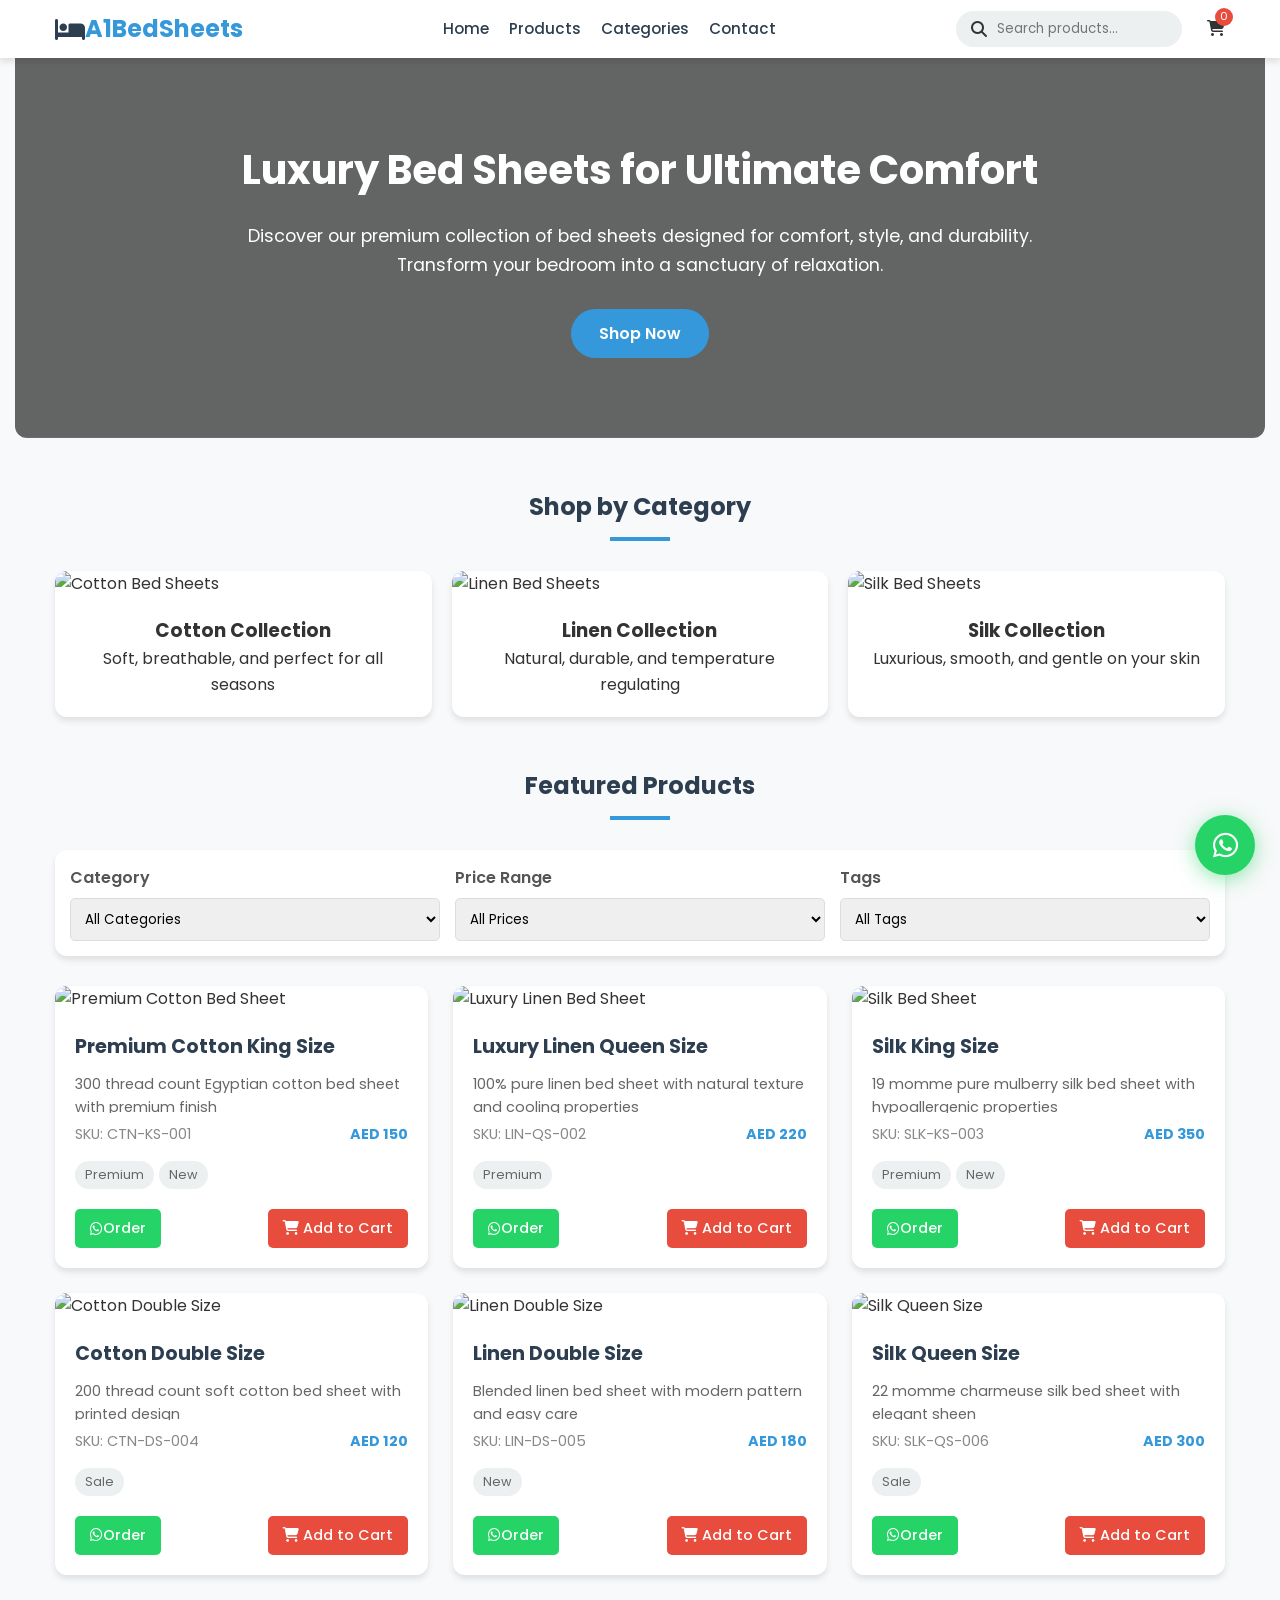
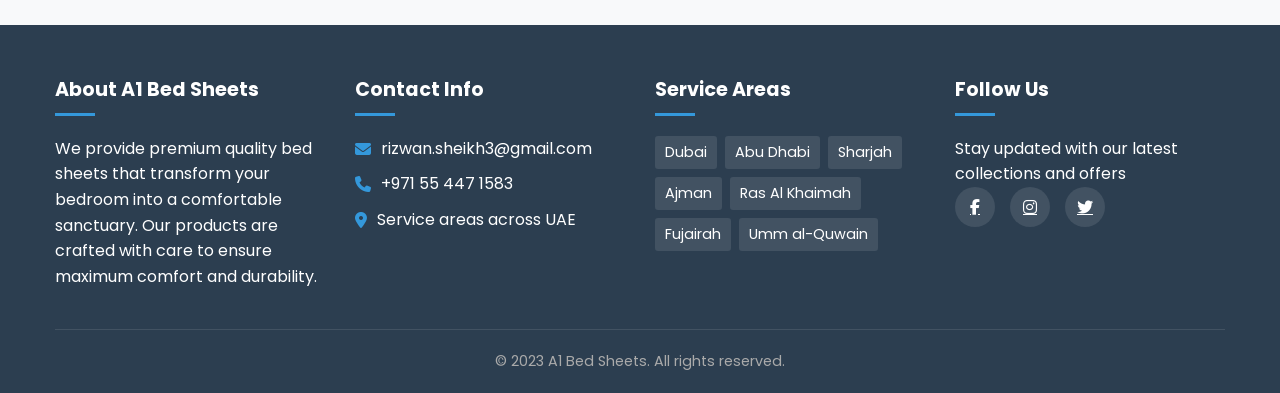
==== commit 7f5ffa3d: "Update index.html" ====
--- a/index.html
+++ b/index.html
@@ -5,8 +5,16 @@
     <meta name="viewport" content="width=device-width, initial-scale=1.0">
     <title>A1 Bed Sheets - Premium Bedding Solutions</title>
     <link rel="stylesheet" href="https://cdnjs.cloudflare.com/ajax/libs/font-awesome/6.4.0/css/all.min.css">
+    <link rel="stylesheet" href="https://fonts.googleapis.com/css2?family=Poppins:wght@300;400;500;600;700&display=swap">
     <style>
-        /* Global Styles */
+        /* Reset and Base Styles */
+        * {
+            margin: 0;
+            padding: 0;
+            box-sizing: border-box;
+            font-family: 'Poppins', sans-serif;
+        }
+        
         :root {
             --primary: #2c3e50;
             --secondary: #3498db;
@@ -16,21 +24,20 @@
             --success: #27ae60;
             --shadow: 0 4px 6px rgba(0, 0, 0, 0.1);
             --transition: all 0.3s ease;
-        }
-        
-        * {
-            margin: 0;
-            padding: 0;
-            box-sizing: border-box;
-            font-family: 'Segoe UI', Tahoma, Geneva, Verdana, sans-serif;
+            --border-radius: 12px;
+            --app-height: 100%;
         }
         
         body {
             background-color: #f8f9fa;
             color: #333;
             line-height: 1.6;
-        }
-        
+            overflow-x: hidden;
+            min-height: 100vh;
+            min-height: var(--app-height);
+        }
+        
+        /* Container */
         .container {
             width: 100%;
             max-width: 1200px;
@@ -45,17 +52,17 @@
             position: sticky;
             top: 0;
             z-index: 1000;
+            padding: 10px 0;
         }
         
         .header-content {
             display: flex;
             justify-content: space-between;
             align-items: center;
-            padding: 15px 0;
         }
         
         .logo {
-            font-size: 1.8rem;
+            font-size: 1.5rem;
             font-weight: 700;
             color: var(--primary);
             text-decoration: none;
@@ -67,13 +74,18 @@
             color: var(--secondary);
         }
         
+        .logo img {
+            height: 40px;
+            margin-right: 10px;
+        }
+        
         .nav-menu {
             display: flex;
             list-style: none;
         }
         
         .nav-menu li {
-            margin-left: 25px;
+            margin-left: 20px;
         }
         
         .nav-menu a {
@@ -81,6 +93,7 @@
             color: var(--dark);
             font-weight: 500;
             transition: var(--transition);
+            font-size: 0.95rem;
         }
         
         .nav-menu a:hover {
@@ -112,6 +125,7 @@
         .cart-icon {
             position: relative;
             cursor: pointer;
+            margin-left: 10px;
         }
         
         .cart-count {
@@ -129,6 +143,14 @@
             align-items: center;
         }
         
+        .mobile-menu-btn {
+            display: none;
+            font-size: 1.5rem;
+            cursor: pointer;
+            color: var(--dark);
+            margin-left: 15px;
+        }
+        
         /* Hero Section */
         .hero {
             background: linear-gradient(rgba(0, 0, 0, 0.6), rgba(0, 0, 0, 0.6)), url('https://images.unsplash.com/photo-1555041469-a586c61ea9bc?ixlib=rb-4.0.3&ixid=MnwxMjA3fDB8MHxwaG90by1wYWdlfHx8fGVufDB8fHx8&auto=format&fit=crop&w=1200&q=80');
@@ -137,6 +159,8 @@
             color: white;
             padding: 80px 0;
             text-align: center;
+            border-radius: 0 0 var(--border-radius) var(--border-radius);
+            margin: 0 15px 30px;
         }
         
         .hero-content {
@@ -145,12 +169,12 @@
         }
         
         .hero h1 {
-            font-size: 2.8rem;
+            font-size: 2.5rem;
             margin-bottom: 20px;
         }
         
         .hero p {
-            font-size: 1.2rem;
+            font-size: 1.1rem;
             margin-bottom: 30px;
         }
         
@@ -199,7 +223,7 @@
         
         .category-card {
             background: white;
-            border-radius: 10px;
+            border-radius: var(--border-radius);
             overflow: hidden;
             box-shadow: var(--shadow);
             transition: var(--transition);
@@ -231,7 +255,7 @@
         
         .product-card {
             background: white;
-            border-radius: 10px;
+            border-radius: var(--border-radius);
             overflow: hidden;
             box-shadow: var(--shadow);
             transition: var(--transition);
@@ -314,6 +338,7 @@
             align-items: center;
             font-weight: 500;
             transition: var(--transition);
+            font-size: 0.9rem;
         }
         
         .btn-whatsapp:hover {
@@ -329,6 +354,7 @@
             cursor: pointer;
             font-weight: 500;
             transition: var(--transition);
+            font-size: 0.9rem;
         }
         
         .btn-cart:hover {
@@ -346,7 +372,6 @@
             background: rgba(0, 0, 0, 0.7);
             z-index: 2000;
             overflow-y: auto;
-            padding: 20px 0;
         }
         
         .modal-content {
@@ -354,9 +379,10 @@
             width: 90%;
             max-width: 900px;
             margin: 40px auto;
-            border-radius: 10px;
+            border-radius: var(--border-radius);
             overflow: hidden;
             animation: modalFade 0.3s;
+            position: relative;
         }
         
         @keyframes modalFade {
@@ -398,7 +424,7 @@
         
         .modal-product-image {
             width: 100%;
-            border-radius: 10px;
+            border-radius: var(--border-radius);
             box-shadow: var(--shadow);
         }
         
@@ -451,6 +477,8 @@
             z-index: 1500;
             transition: var(--transition);
             overflow-y: auto;
+            display: flex;
+            flex-direction: column;
         }
         
         .cart-sidebar.open {
@@ -473,6 +501,8 @@
         
         .cart-items {
             padding: 20px;
+            flex: 1;
+            overflow-y: auto;
         }
         
         .cart-item {
@@ -690,44 +720,6 @@
             transform: scale(1.1);
         }
         
-        /* Responsive Styles */
-        @media (max-width: 992px) {
-            .modal-body {
-                grid-template-columns: 1fr;
-            }
-            
-            .nav-menu {
-                display: none;
-            }
-            
-            .mobile-menu-btn {
-                display: block;
-                font-size: 1.5rem;
-                cursor: pointer;
-                color: var(--dark);
-            }
-        }
-        
-        @media (max-width: 768px) {
-            .hero h1 {
-                font-size: 2.2rem;
-            }
-            
-            .hero p {
-                font-size: 1rem;
-            }
-            
-            .cart-sidebar {
-                width: 100%;
-                right: -100%;
-            }
-        }
-        
-        /* Mobile Menu */
-        .mobile-menu-btn {
-            display: none;
-        }
-        
         /* Filters */
         .filters {
             display: flex;
@@ -736,7 +728,7 @@
             margin-bottom: 30px;
             padding: 15px;
             background: white;
-            border-radius: 10px;
+            border-radius: var(--border-radius);
             box-shadow: var(--shadow);
         }
         
@@ -757,6 +749,209 @@
             padding: 10px;
             border: 1px solid #ddd;
             border-radius: 5px;
+        }
+        
+        /* Mobile App-like Styles */
+        .bottom-nav {
+            display: none;
+            position: fixed;
+            bottom: 0;
+            left: 0;
+            width: 100%;
+            background: white;
+            box-shadow: 0 -2px 10px rgba(0, 0, 0, 0.1);
+            z-index: 900;
+            padding: 10px 0;
+        }
+        
+        .bottom-nav-items {
+            display: flex;
+            justify-content: space-around;
+            list-style: none;
+        }
+        
+        .bottom-nav-item {
+            display: flex;
+            flex-direction: column;
+            align-items: center;
+            text-decoration: none;
+            color: #888;
+            font-size: 0.8rem;
+        }
+        
+        .bottom-nav-item.active {
+            color: var(--secondary);
+        }
+        
+        .bottom-nav-item i {
+            font-size: 1.2rem;
+            margin-bottom: 4px;
+        }
+        
+        /* Responsive Styles */
+        @media (max-width: 992px) {
+            .modal-body {
+                grid-template-columns: 1fr;
+            }
+            
+            .nav-menu {
+                display: none;
+            }
+            
+            .mobile-menu-btn {
+                display: block;
+            }
+            
+            .search-bar {
+                display: none;
+            }
+            
+            .hero h1 {
+                font-size: 2rem;
+            }
+            
+            .hero p {
+                font-size: 1rem;
+            }
+        }
+        
+        @media (max-width: 768px) {
+            .cart-sidebar {
+                width: 100%;
+                right: -100%;
+            }
+            
+            .bottom-nav {
+                display: block;
+            }
+            
+            .products {
+                grid-template-columns: repeat(auto-fill, minmax(250px, 1fr));
+                gap: 15px;
+            }
+            
+            .product-card {
+                margin-bottom: 15px;
+            }
+            
+            .footer-content {
+                grid-template-columns: 1fr;
+            }
+            
+            .filters {
+                flex-direction: column;
+            }
+            
+            .hero {
+                margin: 0 0 20px;
+                border-radius: 0;
+                padding: 60px 0;
+            }
+            
+            .section-title {
+                margin: 30px 0 20px;
+            }
+        }
+        
+        @media (max-width: 576px) {
+            .logo span {
+                display: none;
+            }
+            
+            .hero h1 {
+                font-size: 1.8rem;
+            }
+            
+            .products {
+                grid-template-columns: 1fr;
+            }
+            
+            .modal-content {
+                width: 95%;
+                margin: 20px auto;
+            }
+            
+            .modal-actions {
+                flex-direction: column;
+            }
+            
+            .btn {
+                padding: 10px 20px;
+            }
+            
+            .whatsapp-float {
+                bottom: 70px;
+                right: 15px;
+                width: 50px;
+                height: 50px;
+                font-size: 1.5rem;
+            }
+        }
+        
+        /* Mobile Menu */
+        .mobile-menu {
+            position: fixed;
+            top: 0;
+            left: -100%;
+            width: 80%;
+            height: 100%;
+            background: white;
+            z-index: 1100;
+            transition: var(--transition);
+            overflow-y: auto;
+            box-shadow: 2px 0 10px rgba(0, 0, 0, 0.1);
+        }
+        
+        .mobile-menu.open {
+            left: 0;
+        }
+        
+        .mobile-menu-header {
+            display: flex;
+            justify-content: space-between;
+            align-items: center;
+            padding: 20px;
+            border-bottom: 1px solid #eee;
+        }
+        
+        .close-menu {
+            font-size: 1.5rem;
+            cursor: pointer;
+            color: #888;
+        }
+        
+        .mobile-nav-menu {
+            list-style: none;
+            padding: 20px;
+        }
+        
+        .mobile-nav-menu li {
+            margin-bottom: 15px;
+        }
+        
+        .mobile-nav-menu a {
+            text-decoration: none;
+            color: var(--dark);
+            font-weight: 500;
+            font-size: 1.1rem;
+            display: block;
+            padding: 10px 0;
+            border-bottom: 1px solid #eee;
+        }
+        
+        .overlay {
+            display: none;
+            position: fixed;
+            top: 0;
+            left: 0;
+            width: 100%;
+            height: 100%;
+            background: rgba(0, 0, 0, 0.5);
+            z-index: 1000;
+        }
+        
+        .overlay.open {
+            display: block;
         }
     </style>
 </head>
@@ -765,7 +960,10 @@
     <header>
         <div class="container">
             <div class="header-content">
-                <a href="#" class="logo">A1<span>BedSheets</span></a>
+                <a href="#" class="logo">
+                    <i class="fas fa-bed"></i>
+                    <span>A1BedSheets</span>
+                </a>
                 
                 <ul class="nav-menu">
                     <li><a href="#">Home</a></li>
@@ -784,14 +982,34 @@
                         <i class="fas fa-shopping-cart"></i>
                         <span class="cart-count">0</span>
                     </div>
-                </div>
-                
-                <div class="mobile-menu-btn">
-                    <i class="fas fa-bars"></i>
+                    
+                    <div class="mobile-menu-btn" id="mobileMenuBtn">
+                        <i class="fas fa-bars"></i>
+                    </div>
                 </div>
             </div>
         </div>
     </header>
+    
+    <!-- Mobile Menu -->
+    <div class="mobile-menu" id="mobileMenu">
+        <div class="mobile-menu-header">
+            <a href="#" class="logo">
+                <i class="fas fa-bed"></i>
+                <span>A1BedSheets</span>
+            </a>
+            <span class="close-menu" id="closeMenu">&times;</span>
+        </div>
+        <ul class="mobile-nav-menu">
+            <li><a href="#">Home</a></li>
+            <li><a href="#products">Products</a></li>
+            <li><a href="#categories">Categories</a></li>
+            <li><a href="#contact">Contact</a></li>
+            <li><a href="https://www.facebook.com/a1bedsheets/" target="_blank">Facebook</a></li>
+        </ul>
+    </div>
+    
+    <div class="overlay" id="overlay"></div>
     
     <!-- Hero Section -->
     <section class="hero">
@@ -1077,6 +1295,42 @@
         </div>
     </div>
     
+    <!-- Bottom Navigation (Mobile Only) -->
+    <nav class="bottom-nav">
+        <ul class="bottom-nav-items">
+            <li>
+                <a href="#" class="bottom-nav-item active">
+                    <i class="fas fa-home"></i>
+                    <span>Home</span>
+                </a>
+            </li>
+            <li>
+                <a href="#categories" class="bottom-nav-item">
+                    <i class="fas fa-th-large"></i>
+                    <span>Categories</span>
+                </a>
+            </li>
+            <li>
+                <a href="#products" class="bottom-nav-item">
+                    <i class="fas fa-shopping-bag"></i>
+                    <span>Products</span>
+                </a>
+            </li>
+            <li>
+                <a href="#contact" class="bottom-nav-item">
+                    <i class="fas fa-user"></i>
+                    <span>Account</span>
+                </a>
+            </li>
+            <li>
+                <a href="#" class="bottom-nav-item" id="bottomCartBtn">
+                    <i class="fas fa-shopping-cart"></i>
+                    <span>Cart</span>
+                </a>
+            </li>
+        </ul>
+    </nav>
+    
     <!-- Footer -->
     <footer id="contact">
         <div class="container">
@@ -1187,14 +1441,28 @@
         const cartItemsContainer = document.getElementById('cartItems');
         const cartTotalElement = document.getElementById('cartTotal');
         const cartCountElement = document.querySelector('.cart-count');
+        const mobileMenuBtn = document.getElementById('mobileMenuBtn');
+        const mobileMenu = document.getElementById('mobileMenu');
+        const closeMenu = document.getElementById('closeMenu');
+        const overlay = document.getElementById('overlay');
+        const bottomCartBtn = document.getElementById('bottomCartBtn');
         
         // Cart array to store products
         let cart = [];
+        
+        // Set app height for mobile
+        function setAppHeight() {
+            const doc = document.documentElement;
+            doc.style.setProperty('--app-height', `${window.innerHeight}px`);
+        }
         
         // Event Listeners
         document.addEventListener('DOMContentLoaded', () => {
             initializeApp();
+            setAppHeight();
         });
+        
+        window.addEventListener('resize', setAppHeight);
         
         // Initialize the application
         function initializeApp() {
@@ -1242,20 +1510,49 @@
             // Cart icon click
             cartIcon.addEventListener('click', () => {
                 cartSidebar.classList.add('open');
+                overlay.classList.add('open');
+            });
+            
+            // Bottom cart button click
+            bottomCartBtn.addEventListener('click', (e) => {
+                e.preventDefault();
+                cartSidebar.classList.add('open');
+                overlay.classList.add('open');
             });
             
             // Close cart
             closeCart.addEventListener('click', () => {
                 cartSidebar.classList.remove('open');
+                overlay.classList.remove('open');
             });
             
             // Close modal
             closeModal.addEventListener('click', () => {
                 productModal.style.display = 'none';
+                overlay.classList.remove('open');
             });
             
             // Checkout button
             checkoutBtn.addEventListener('click', checkout);
+            
+            // Mobile menu
+            mobileMenuBtn.addEventListener('click', () => {
+                mobileMenu.classList.add('open');
+                overlay.classList.add('open');
+            });
+            
+            closeMenu.addEventListener('click', () => {
+                mobileMenu.classList.remove('open');
+                overlay.classList.remove('open');
+            });
+            
+            // Overlay click
+            overlay.addEventListener('click', () => {
+                cartSidebar.classList.remove('open');
+                mobileMenu.classList.remove('open');
+                productModal.style.display = 'none';
+                overlay.classList.remove('open');
+            });
             
             // Initialize filters
             setupFilters();
@@ -1290,6 +1587,7 @@
             
             // Show modal
             productModal.style.display = 'block';
+            overlay.classList.add('open');
         }
         
         // Get product price by SKU
@@ -1468,15 +1766,16 @@
             // Create notification element
             const notification = document.createElement('div');
             notification.style.position = 'fixed';
-            notification.style.bottom = '20px';
+            notification.style.bottom = '80px';
             notification.style.left = '50%';
             notification.style.transform = 'translateX(-50%)';
             notification.style.backgroundColor = '#27ae60';
             notification.style.color = 'white';
-            notification.style.padding = '10px 20px';
-            notification.style.borderRadius = '5px';
+            notification.style.padding = '12px 24px';
+            notification.style.borderRadius = '50px';
             notification.style.boxShadow = '0 3px 10px rgba(0, 0, 0, 0.2)';
             notification.style.zIndex = '2000';
+            notification.style.fontSize = '0.9rem';
             notification.textContent = message;
             
             document.body.appendChild(notification);
@@ -1543,4 +1842,4 @@
         }
     </script>
 </body>
-</html>+</html>
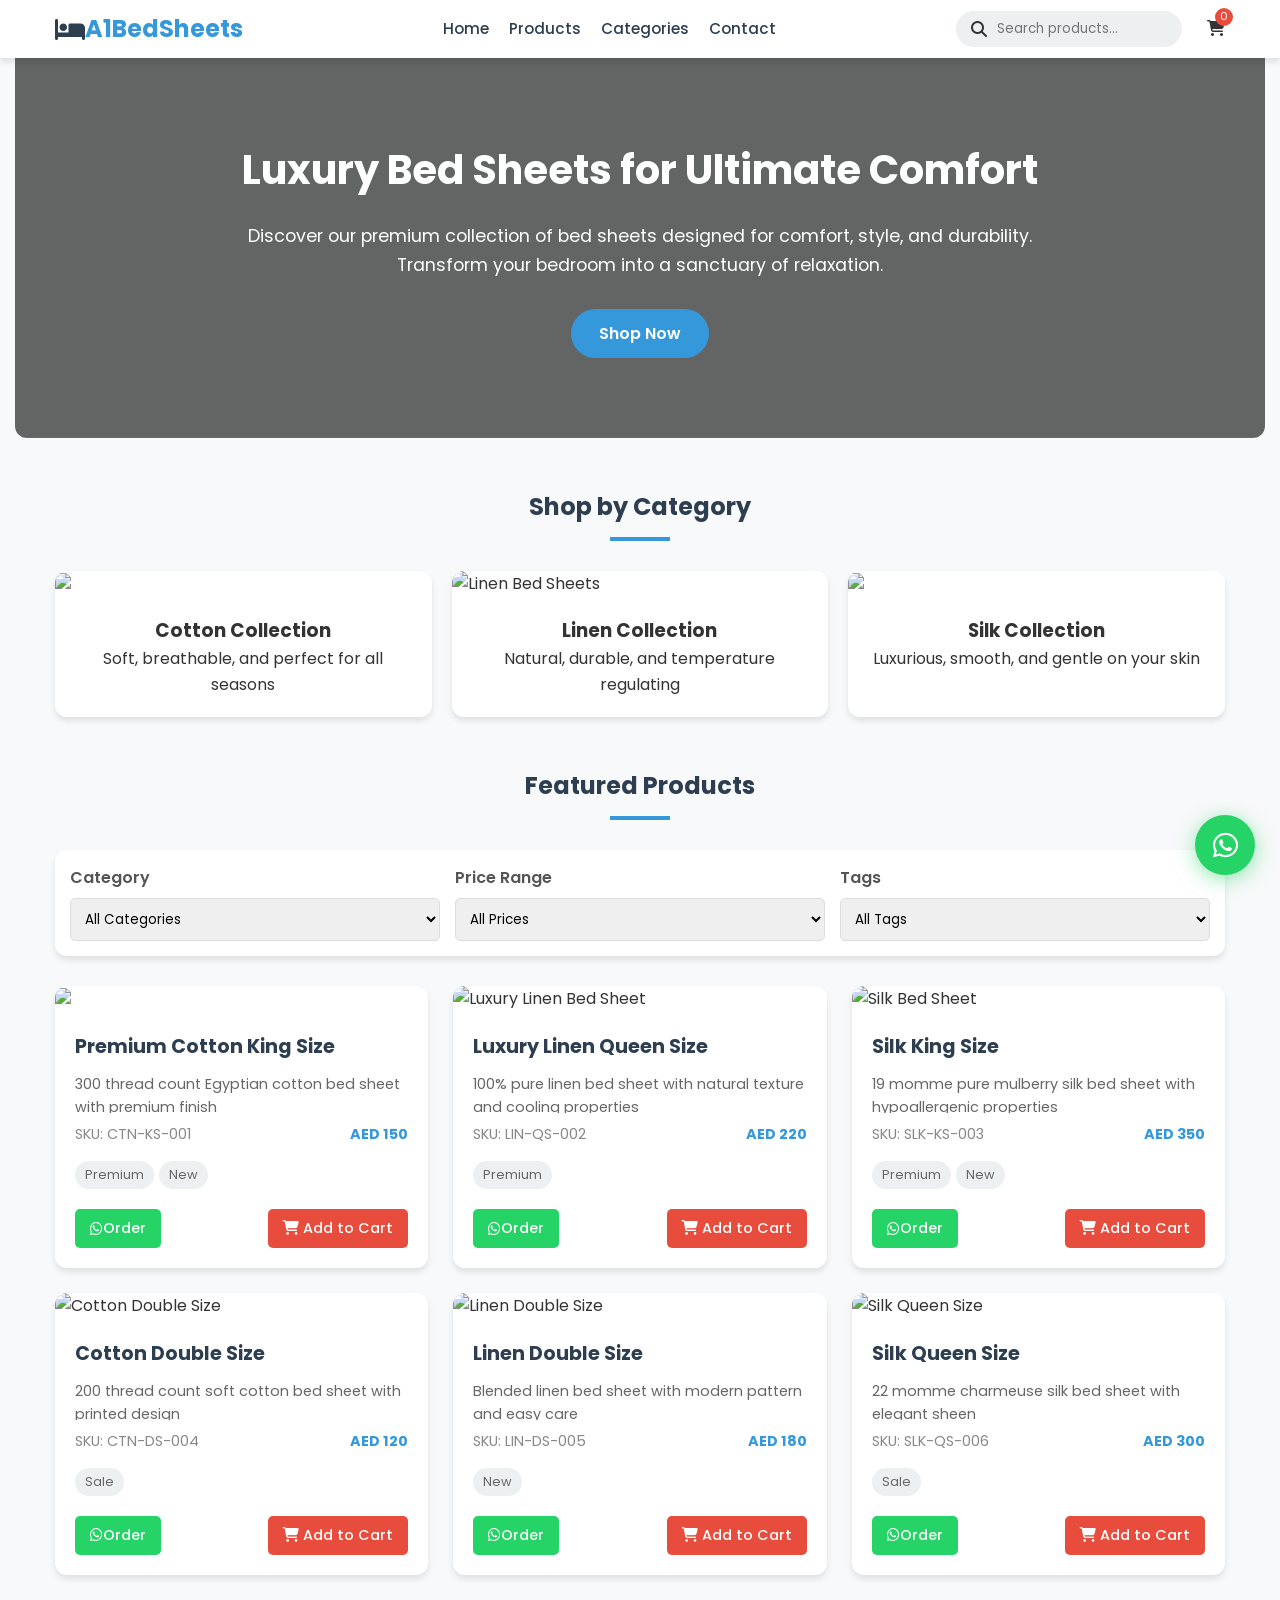
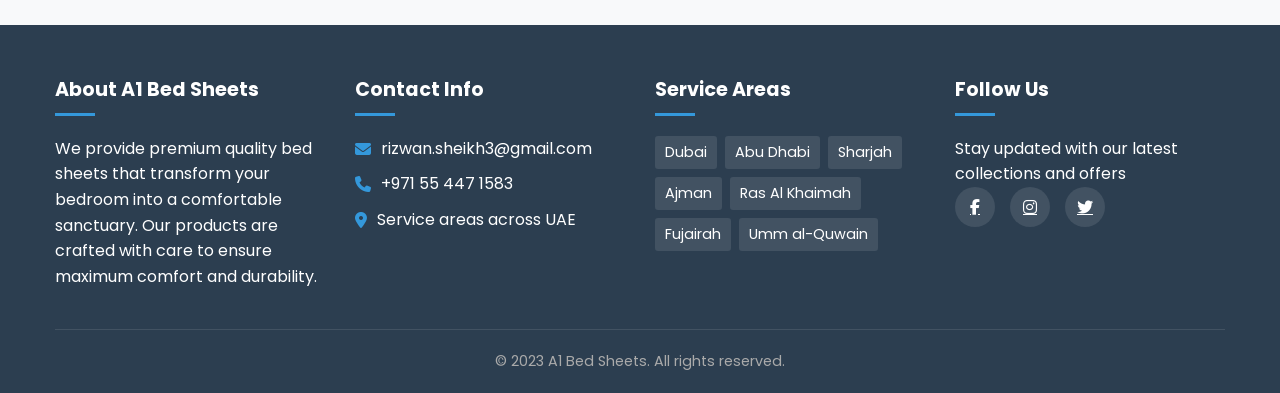
==== commit 413a34be: "Update index.html" ====
--- a/index.html
+++ b/index.html
@@ -1028,7 +1028,7 @@
             <h2 class="section-title">Shop by Category</h2>
             <div class="categories">
                 <div class="category-card">
-                    <img src="https://images.unsplash.com/photo-1416879595882-3373a0480b5b?ixlib=rb-4.0.3&auto=format&fit=crop&w=500&q=80" alt="Cotton Bed Sheets" class="category-img">
+                    <img src="https://chatgpt.com/c/68aeb690-39fc-8329-b27b-9bc2ca79f1b2">
                     <div class="category-info">
                         <h3>Cotton Collection</h3>
                         <p>Soft, breathable, and perfect for all seasons</p>
@@ -1044,7 +1044,7 @@
                 </div>
                 
                 <div class="category-card">
-                    <img src="https://images.unsplash.com/photo-1586023492125-27a5ce4ce3ac?ixlib=rb-4.0.3&auto=format&fit=crop&w=500&q=80" alt="Silk Bed Sheets" class="category-img">
+                    <img src="https://chatgpt.com/c/68aeb690-39fc-8329-b27b-9bc2ca79f1b2">
                     <div class="category-info">
                         <h3>Silk Collection</h3>
                         <p>Luxurious, smooth, and gentle on your skin</p>
@@ -1096,7 +1096,7 @@
             <div class="products">
                 <!-- Product 1 -->
                 <div class="product-card" data-category="cotton" data-price="150" data-tags="premium new">
-                    <img src="https://images.unsplash.com/photo-1586023492125-27a5ce4ce3ac?ixlib=rb-4.0.3&auto=format&fit=crop&w=500&q=80" alt="Premium Cotton Bed Sheet" class="product-img">
+                    <img src="https://www.moriyodecor.com/blogs/news/bedsheet-photo">
                     <div class="product-info">
                         <h3 class="product-title">Premium Cotton King Size</h3>
                         <p class="product-desc">300 thread count Egyptian cotton bed sheet with premium finish</p>
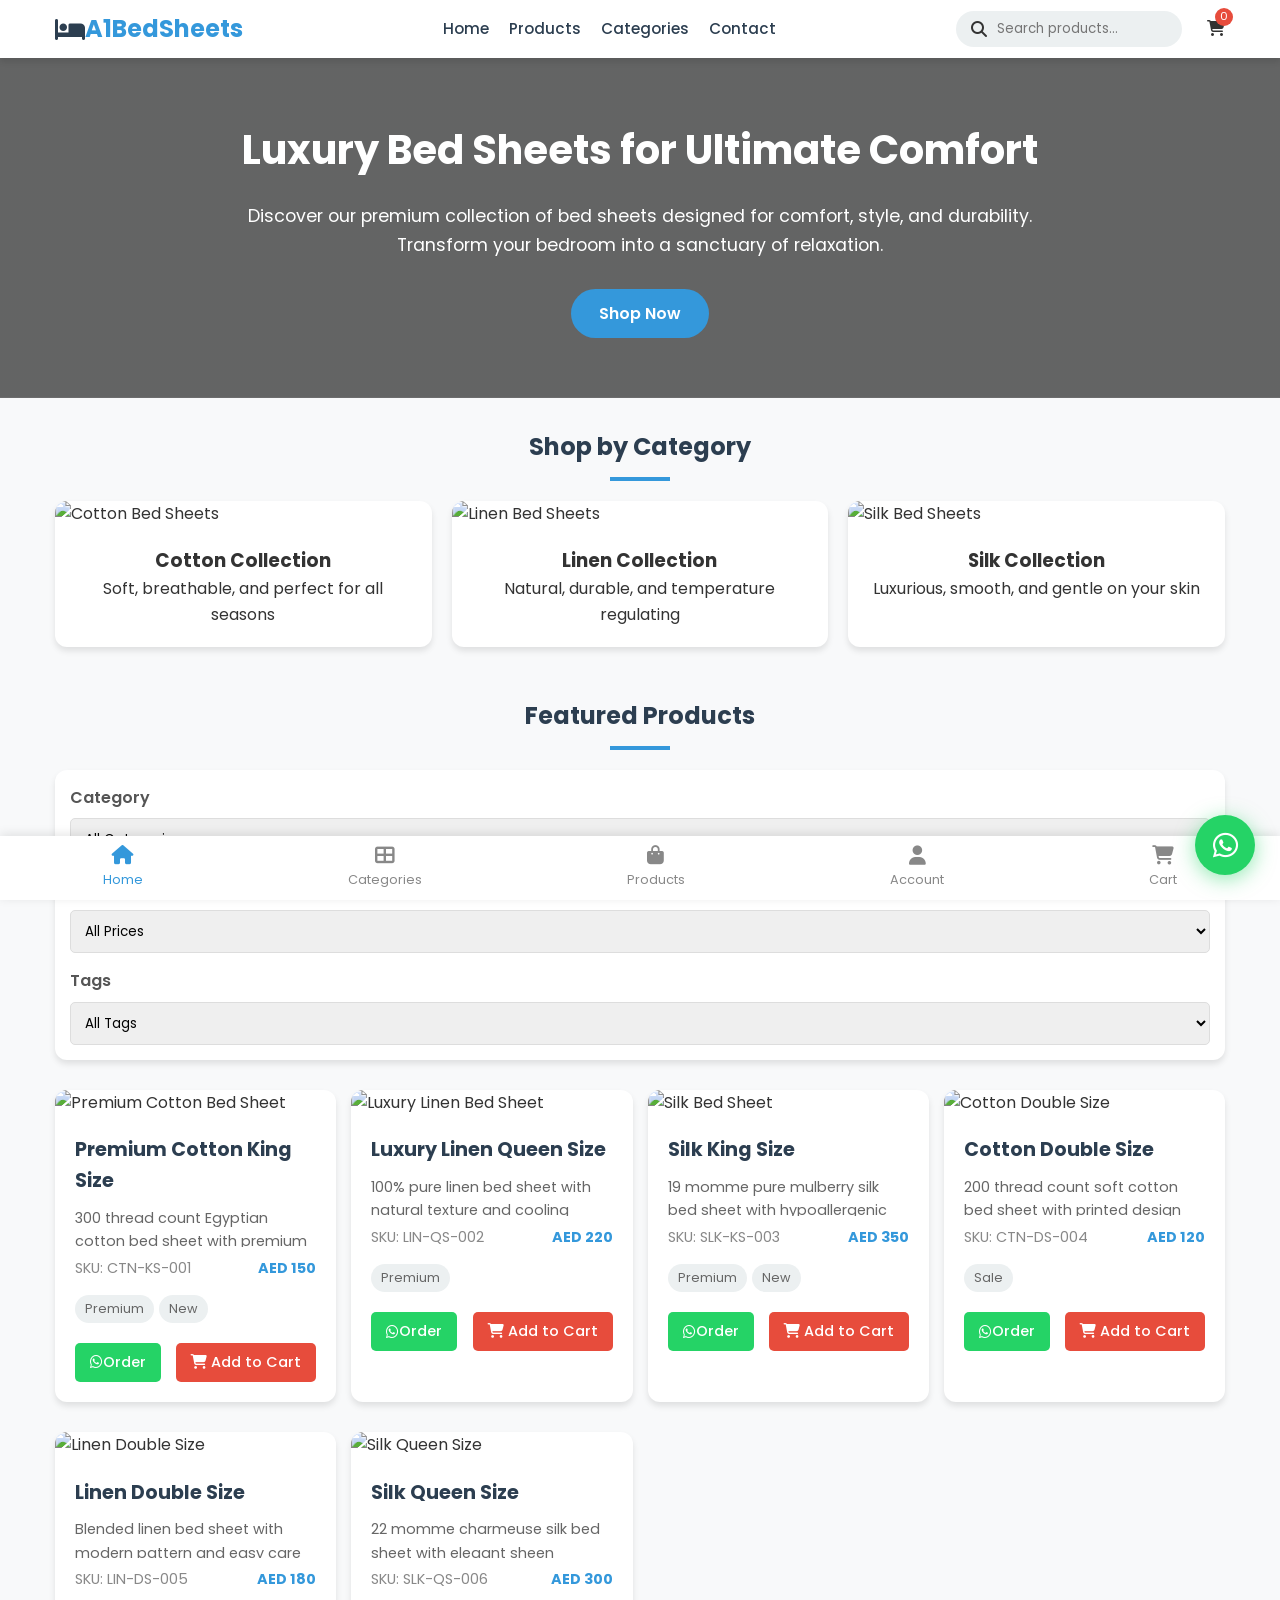
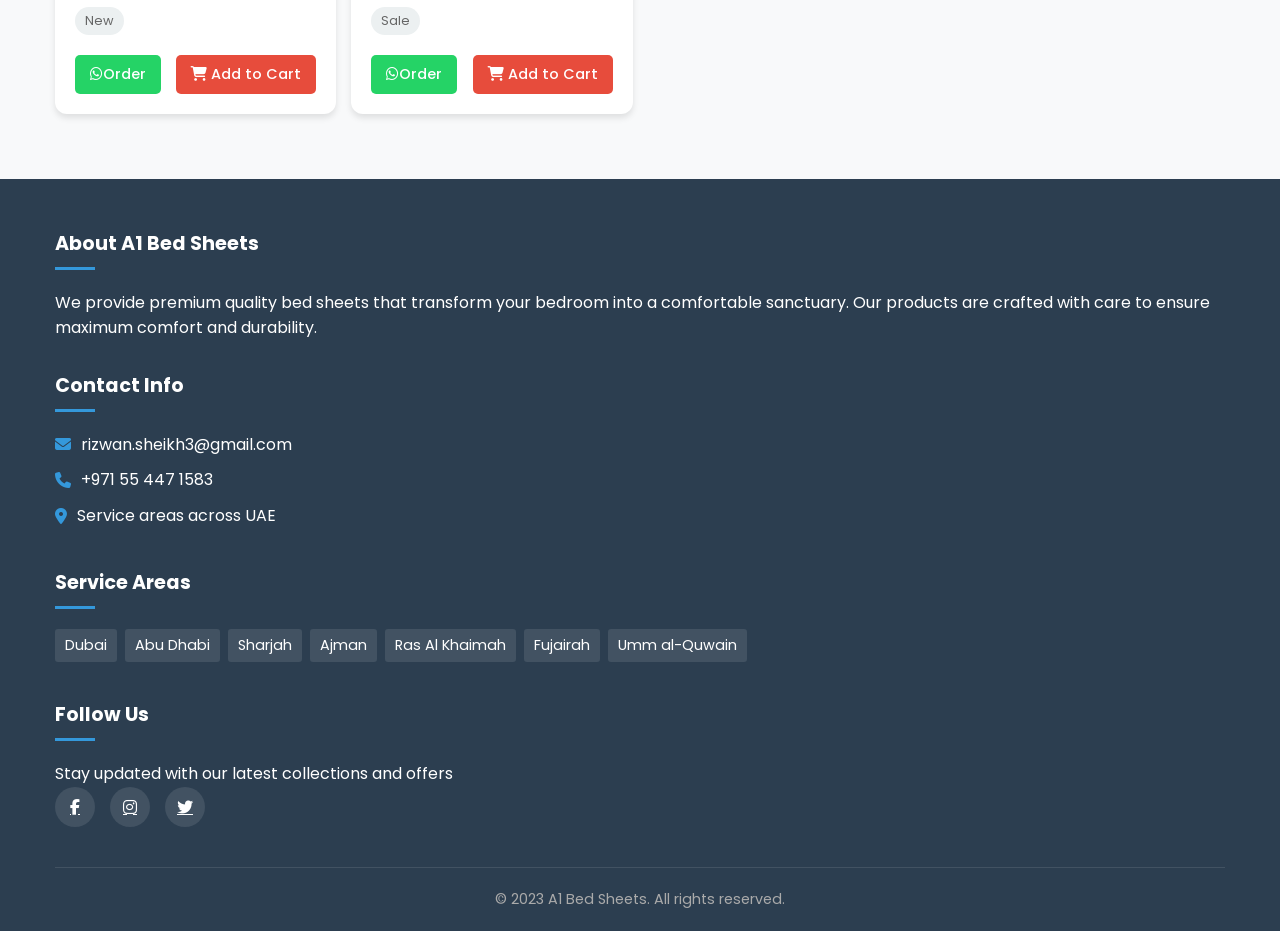
==== commit be125a8f: "Update index.html" ====
--- a/index.html
+++ b/index.html
@@ -14,7 +14,7 @@
             box-sizing: border-box;
             font-family: 'Poppins', sans-serif;
         }
-        
+
         :root {
             --primary: #2c3e50;
             --secondary: #3498db;
@@ -27,7 +27,7 @@
             --border-radius: 12px;
             --app-height: 100%;
         }
-        
+
         body {
             background-color: #f8f9fa;
             color: #333;
@@ -36,7 +36,7 @@
             min-height: 100vh;
             min-height: var(--app-height);
         }
-        
+
         /* Container */
         .container {
             width: 100%;
@@ -44,7 +44,7 @@
             margin: 0 auto;
             padding: 0 15px;
         }
-        
+
         /* Header Styles */
         header {
             background-color: white;
@@ -54,13 +54,13 @@
             z-index: 1000;
             padding: 10px 0;
         }
-        
+
         .header-content {
             display: flex;
             justify-content: space-between;
             align-items: center;
         }
-        
+
         .logo {
             font-size: 1.5rem;
             font-weight: 700;
@@ -69,25 +69,37 @@
             display: flex;
             align-items: center;
         }
-        
+
         .logo span {
             color: var(--secondary);
         }
-        
+
         .logo img {
             height: 40px;
             margin-right: 10px;
         }
-        
+        .navbar {
+            display: flex;
+            justify-content: space-between;
+            align-items: center;
+            padding: 10px 20px;
+            position: fixed;
+            top: 0;
+            left: 0;
+            width: 100%;
+            background: #fff;
+            z-index: 1000;
+        }
+
         .nav-menu {
             display: flex;
             list-style: none;
         }
-        
+
         .nav-menu li {
             margin-left: 20px;
         }
-        
+
         .nav-menu a {
             text-decoration: none;
             color: var(--dark);
@@ -95,16 +107,16 @@
             transition: var(--transition);
             font-size: 0.95rem;
         }
-        
+
         .nav-menu a:hover {
             color: var(--secondary);
         }
-        
+
         .header-actions {
             display: flex;
             align-items: center;
         }
-        
+
         .search-bar {
             display: flex;
             align-items: center;
@@ -113,7 +125,7 @@
             padding: 8px 15px;
             margin-right: 15px;
         }
-        
+
         .search-bar input {
             border: none;
             background: transparent;
@@ -121,13 +133,13 @@
             padding: 0 10px;
             width: 180px;
         }
-        
+
         .cart-icon {
             position: relative;
             cursor: pointer;
             margin-left: 10px;
         }
-        
+
         .cart-count {
             position: absolute;
             top: -8px;
@@ -142,7 +154,7 @@
             justify-content: center;
             align-items: center;
         }
-        
+
         .mobile-menu-btn {
             display: none;
             font-size: 1.5rem;
@@ -150,7 +162,7 @@
             color: var(--dark);
             margin-left: 15px;
         }
-        
+
         /* Hero Section */
         .hero {
             background: linear-gradient(rgba(0, 0, 0, 0.6), rgba(0, 0, 0, 0.6)), url('https://images.unsplash.com/photo-1555041469-a586c61ea9bc?ixlib=rb-4.0.3&ixid=MnwxMjA3fDB8MHxwaG90by1wYWdlfHx8fGVufDB8fHx8&auto=format&fit=crop&w=1200&q=80');
@@ -162,22 +174,22 @@
             border-radius: 0 0 var(--border-radius) var(--border-radius);
             margin: 0 15px 30px;
         }
-        
+
         .hero-content {
             max-width: 800px;
             margin: 0 auto;
         }
-        
+
         .hero h1 {
             font-size: 2.5rem;
             margin-bottom: 20px;
         }
-        
+
         .hero p {
             font-size: 1.1rem;
             margin-bottom: 30px;
         }
-        
+
         .btn {
             display: inline-block;
             padding: 12px 28px;
@@ -190,13 +202,13 @@
             transition: var(--transition);
             text-decoration: none;
         }
-        
+
         .btn:hover {
             background: #2980b9;
             transform: translateY(-3px);
             box-shadow: 0 10px 20px rgba(0, 0, 0, 0.2);
         }
-        
+
         /* Categories Section */
         .section-title {
             text-align: center;
@@ -204,7 +216,7 @@
             color: var(--primary);
             position: relative;
         }
-        
+
         .section-title:after {
             content: '';
             display: block;
@@ -213,14 +225,14 @@
             background: var(--secondary);
             margin: 10px auto;
         }
-        
+
         .categories {
             display: grid;
             grid-template-columns: repeat(auto-fit, minmax(250px, 1fr));
             gap: 20px;
             margin-bottom: 50px;
         }
-        
+
         .category-card {
             background: white;
             border-radius: var(--border-radius);
@@ -228,23 +240,23 @@
             box-shadow: var(--shadow);
             transition: var(--transition);
         }
-        
+
         .category-card:hover {
             transform: translateY(-5px);
             box-shadow: 0 12px 20px rgba(0, 0, 0, 0.15);
         }
-        
+
         .category-img {
             height: 180px;
             width: 100%;
             object-fit: cover;
         }
-        
+
         .category-info {
             padding: 20px;
             text-align: center;
         }
-        
+
         /* Products Section */
         .products {
             display: grid;
@@ -252,7 +264,7 @@
             gap: 25px;
             margin-bottom: 50px;
         }
-        
+
         .product-card {
             background: white;
             border-radius: var(--border-radius);
@@ -260,29 +272,29 @@
             box-shadow: var(--shadow);
             transition: var(--transition);
         }
-        
+
         .product-card:hover {
             transform: translateY(-5px);
             box-shadow: 0 12px 20px rgba(0, 0, 0, 0.15);
         }
-        
+
         .product-img {
             height: 220px;
             width: 100%;
             object-fit: cover;
             transition: var(--transition);
         }
-        
+
         .product-info {
             padding: 20px;
         }
-        
+
         .product-title {
             font-size: 1.2rem;
             margin-bottom: 10px;
             color: var(--dark);
         }
-        
+
         .product-desc {
             color: #666;
             font-size: 0.9rem;
@@ -290,29 +302,29 @@
             height: 40px;
             overflow: hidden;
         }
-        
+
         .product-meta {
             display: flex;
             justify-content: space-between;
             margin-bottom: 15px;
             font-size: 0.9rem;
         }
-        
+
         .product-sku {
             color: #888;
         }
-        
+
         .product-price {
             font-weight: 700;
             color: var(--secondary);
         }
-        
+
         .product-tags {
             display: flex;
             flex-wrap: wrap;
             margin-bottom: 15px;
         }
-        
+
         .product-tag {
             background: var(--light);
             color: #666;
@@ -322,12 +334,12 @@
             margin-right: 5px;
             margin-bottom: 5px;
         }
-        
+
         .product-actions {
             display: flex;
             justify-content: space-between;
         }
-        
+
         .btn-whatsapp {
             background: #25D366;
             color: white;
@@ -340,11 +352,11 @@
             transition: var(--transition);
             font-size: 0.9rem;
         }
-        
+
         .btn-whatsapp:hover {
             background: #128C7E;
         }
-        
+
         .btn-cart {
             background: var(--accent);
             color: white;
@@ -356,11 +368,11 @@
             transition: var(--transition);
             font-size: 0.9rem;
         }
-        
+
         .btn-cart:hover {
             background: #c0392b;
         }
-        
+
         /* Modal */
         .modal {
             display: none;
@@ -373,7 +385,7 @@
             z-index: 2000;
             overflow-y: auto;
         }
-        
+
         .modal-content {
             background: white;
             width: 90%;
@@ -384,7 +396,7 @@
             animation: modalFade 0.3s;
             position: relative;
         }
-        
+
         @keyframes modalFade {
             from {
                 opacity: 0;
@@ -395,7 +407,7 @@
                 transform: translateY(0);
             }
         }
-        
+
         .modal-header {
             display: flex;
             justify-content: space-between;
@@ -403,68 +415,68 @@
             padding: 15px 20px;
             border-bottom: 1px solid #eee;
         }
-        
+
         .close-modal {
             font-size: 1.5rem;
             cursor: pointer;
             color: #888;
             transition: var(--transition);
         }
-        
+
         .close-modal:hover {
             color: var(--accent);
         }
-        
+
         .modal-body {
             padding: 20px;
             display: grid;
             grid-template-columns: 1fr 1fr;
             gap: 30px;
         }
-        
+
         .modal-product-image {
             width: 100%;
             border-radius: var(--border-radius);
             box-shadow: var(--shadow);
         }
-        
+
         .modal-product-title {
             font-size: 1.8rem;
             margin-bottom: 10px;
             color: var(--dark);
         }
-        
+
         .modal-product-price {
             font-size: 1.5rem;
             color: var(--secondary);
             margin-bottom: 15px;
             font-weight: 700;
         }
-        
+
         .modal-product-desc {
             margin-bottom: 20px;
             line-height: 1.8;
         }
-        
+
         .modal-product-meta {
             margin-bottom: 20px;
         }
-        
+
         .modal-product-meta div {
             margin-bottom: 8px;
             display: flex;
         }
-        
+
         .modal-product-meta strong {
             min-width: 100px;
             color: #555;
         }
-        
+
         .modal-actions {
             display: flex;
             gap: 15px;
         }
-        
+
         /* Cart Sidebar */
         .cart-sidebar {
             position: fixed;
@@ -480,11 +492,11 @@
             display: flex;
             flex-direction: column;
         }
-        
+
         .cart-sidebar.open {
             right: 0;
         }
-        
+
         .cart-header {
             display: flex;
             justify-content: space-between;
@@ -492,26 +504,26 @@
             padding: 20px;
             border-bottom: 1px solid #eee;
         }
-        
+
         .close-cart {
             font-size: 1.5rem;
             cursor: pointer;
             color: #888;
         }
-        
+
         .cart-items {
             padding: 20px;
             flex: 1;
             overflow-y: auto;
         }
-        
+
         .cart-item {
             display: flex;
             margin-bottom: 20px;
             padding-bottom: 20px;
             border-bottom: 1px solid #eee;
         }
-        
+
         .cart-item-img {
             width: 80px;
             height: 80px;
@@ -519,27 +531,27 @@
             border-radius: 8px;
             margin-right: 15px;
         }
-        
+
         .cart-item-info {
             flex: 1;
         }
-        
+
         .cart-item-title {
             font-weight: 600;
             margin-bottom: 5px;
         }
-        
+
         .cart-item-price {
             color: var(--secondary);
             font-weight: 600;
             margin-bottom: 5px;
         }
-        
+
         .cart-item-quantity {
             display: flex;
             align-items: center;
         }
-        
+
         .quantity-btn {
             width: 28px;
             height: 28px;
@@ -548,7 +560,7 @@
             border-radius: 50%;
             cursor: pointer;
         }
-        
+
         .quantity-input {
             width: 40px;
             text-align: center;
@@ -557,13 +569,13 @@
             border-radius: 5px;
             padding: 4px;
         }
-        
+
         .remove-item {
             color: #888;
             cursor: pointer;
             margin-left: 10px;
         }
-        
+
         .cart-footer {
             padding: 20px;
             border-top: 1px solid #eee;
@@ -571,7 +583,7 @@
             bottom: 0;
             background: white;
         }
-        
+
         .cart-total {
             display: flex;
             justify-content: space-between;
@@ -579,7 +591,7 @@
             font-size: 1.2rem;
             font-weight: 600;
         }
-        
+
         .btn-checkout {
             width: 100%;
             padding: 12px;
@@ -591,32 +603,32 @@
             cursor: pointer;
             transition: var(--transition);
         }
-        
+
         .btn-checkout:hover {
             background: #219653;
         }
-        
+
         /* Footer */
         footer {
             background: var(--dark);
             color: white;
             padding: 50px 0 20px;
         }
-        
+
         .footer-content {
             display: grid;
             grid-template-columns: repeat(auto-fit, minmax(250px, 1fr));
             gap: 30px;
             margin-bottom: 40px;
         }
-        
+
         .footer-column h3 {
             font-size: 1.2rem;
             margin-bottom: 20px;
             position: relative;
             padding-bottom: 10px;
         }
-        
+
         .footer-column h3:after {
             content: '';
             position: absolute;
@@ -626,18 +638,18 @@
             height: 3px;
             background: var(--secondary);
         }
-        
+
         .footer-contact p {
             margin-bottom: 10px;
             display: flex;
             align-items: center;
         }
-        
+
         .footer-contact i {
             margin-right: 10px;
             color: var(--secondary);
         }
-        
+
         .footer-links a {
             display: block;
             color: #ddd;
@@ -645,17 +657,17 @@
             text-decoration: none;
             transition: var(--transition);
         }
-        
+
         .footer-links a:hover {
             color: var(--secondary);
             transform: translateX(5px);
         }
-        
+
         .service-areas {
             display: flex;
             flex-wrap: wrap;
         }
-        
+
         .area-tag {
             background: rgba(255, 255, 255, 0.1);
             padding: 5px 10px;
@@ -664,12 +676,12 @@
             margin-bottom: 8px;
             font-size: 0.9rem;
         }
-        
+
         .social-links {
             display: flex;
             gap: 15px;
         }
-        
+
         .social-links a {
             display: flex;
             align-items: center;
@@ -681,12 +693,12 @@
             color: white;
             transition: var(--transition);
         }
-        
+
         .social-links a:hover {
             background: var(--secondary);
             transform: translateY(-3px);
         }
-        
+
         .copyright {
             text-align: center;
             padding-top: 20px;
@@ -694,7 +706,7 @@
             font-size: 0.9rem;
             color: #aaa;
         }
-        
+
         /* WhatsApp Button */
         .whatsapp-float {
             position: fixed;
@@ -714,12 +726,12 @@
             transition: var(--transition);
             text-decoration: none;
         }
-        
+
         .whatsapp-float:hover {
             background: #128C7E;
             transform: scale(1.1);
         }
-        
+
         /* Filters */
         .filters {
             display: flex;
@@ -731,26 +743,26 @@
             border-radius: var(--border-radius);
             box-shadow: var(--shadow);
         }
-        
+
         .filter-group {
             flex: 1;
             min-width: 200px;
         }
-        
+
         .filter-group label {
             display: block;
             margin-bottom: 8px;
             font-weight: 600;
             color: #555;
         }
-        
+
         .filter-group select, .filter-group input {
             width: 100%;
             padding: 10px;
             border: 1px solid #ddd;
             border-radius: 5px;
         }
-        
+
         /* Mobile App-like Styles */
         .bottom-nav {
             display: none;
@@ -763,13 +775,13 @@
             z-index: 900;
             padding: 10px 0;
         }
-        
+
         .bottom-nav-items {
             display: flex;
             justify-content: space-around;
             list-style: none;
         }
-        
+
         .bottom-nav-item {
             display: flex;
             flex-direction: column;
@@ -778,107 +790,314 @@
             color: #888;
             font-size: 0.8rem;
         }
-        
+
         .bottom-nav-item.active {
             color: var(--secondary);
         }
-        
+
         .bottom-nav-item i {
             font-size: 1.2rem;
             margin-bottom: 4px;
         }
-        
+
+        /* Login Modal */
+        .login-modal {
+            display: none;
+            position: fixed;
+            top: 0;
+            left: 0;
+            width: 100%;
+            height: 100%;
+            background: rgba(0, 0, 0, 0.7);
+            z-index: 2000;
+            overflow-y: auto;
+        }
+
+        .login-content {
+            background: white;
+            width: 90%;
+            max-width: 400px;
+            margin: 100px auto;
+            border-radius: var(--border-radius);
+            overflow: hidden;
+            animation: modalFade 0.3s;
+            position: relative;
+        }
+
+        .login-header {
+            display: flex;
+            justify-content: space-between;
+            align-items: center;
+            padding: 15px 20px;
+            border-bottom: 1px solid #eee;
+        }
+
+        .login-tabs {
+            display: flex;
+            border-bottom: 1px solid #eee;
+        }
+
+        .login-tab {
+            flex: 1;
+            text-align: center;
+            padding: 15px;
+            cursor: pointer;
+            transition: var(--transition);
+        }
+
+        .login-tab.active {
+            background: var(--light);
+            color: var(--secondary);
+            font-weight: 600;
+        }
+
+        .login-body {
+            padding: 20px;
+        }
+
+        .login-form {
+            display: none;
+        }
+
+        .login-form.active {
+            display: block;
+        }
+
+        .form-group {
+            margin-bottom: 20px;
+        }
+
+        .form-group label {
+            display: block;
+            margin-bottom: 8px;
+            font-weight: 600;
+            color: #555;
+        }
+
+        .form-group input {
+            width: 100%;
+            padding: 12px;
+            border: 1px solid #ddd;
+            border-radius: 5px;
+        }
+
+        .login-btn {
+            width: 100%;
+            padding: 12px;
+            background: var(--secondary);
+            color: white;
+            border: none;
+            border-radius: 5px;
+            font-weight: 600;
+            cursor: pointer;
+            transition: var(--transition);
+        }
+
+        .login-btn:hover {
+            background: #2980b9;
+        }
+
+        .admin-panel {
+            display: none;
+            position: fixed;
+            top: 70px;
+            right: 20px;
+            background: white;
+            box-shadow: var(--shadow);
+            border-radius: var(--border-radius);
+            z-index: 1000;
+            padding: 15px;
+            width: 250px;
+        }
+
+        .admin-panel.open {
+            display: block;
+        }
+
+        .admin-panel h3 {
+            margin-bottom: 15px;
+            color: var(--primary);
+            text-align: center;
+        }
+
+        .admin-btn {
+            display: block;
+            width: 100%;
+            padding: 10px;
+            margin-bottom: 10px;
+            background: var(--light);
+            border: none;
+            border-radius: 5px;
+            cursor: pointer;
+            transition: var(--transition);
+        }
+
+        .admin-btn:hover {
+            background: var(--secondary);
+            color: white;
+        }
+
+        .user-menu {
+            position: relative;
+            display: none;
+        }
+
+        .user-menu.open {
+            display: block;
+        }
+
+        .user-btn {
+            display: flex;
+            align-items: center;
+            cursor: pointer;
+            color: var(--dark);
+        }
+
+        .user-btn i {
+            margin-right: 5px;
+        }
+
+        .user-dropdown {
+            position: absolute;
+            top: 100%;
+            right: 0;
+            background: white;
+            box-shadow: var(--shadow);
+            border-radius: var(--border-radius);
+            width: 150px;
+            padding: 10px 0;
+            margin-top: 10px;
+            display: none;
+        }
+
+        .user-dropdown.open {
+            display: block;
+        }
+
+        .user-dropdown a {
+            display: block;
+            padding: 8px 15px;
+            color: var(--dark);
+            text-decoration: none;
+            transition: var(--transition);
+        }
+
+        .user-dropdown a:hover {
+            background: var(--light);
+            color: var(--secondary);
+        }
+
+        /* Forgot Password Link */
+        .forgot-password {
+            text-align: right;
+            margin-top: -10px;
+            margin-bottom: 20px;
+        }
+
+        .forgot-password a {
+            color: var(--secondary);
+            text-decoration: none;
+            font-size: 0.9rem;
+        }
+
+        .forgot-password a:hover {
+            text-decoration: underline;
+        }
+
         /* Responsive Styles */
         @media (max-width: 992px) {
             .modal-body {
                 grid-template-columns: 1fr;
             }
-            
+
             .nav-menu {
                 display: none;
             }
-            
+
             .mobile-menu-btn {
                 display: block;
             }
-            
+
             .search-bar {
                 display: none;
             }
-            
+
             .hero h1 {
                 font-size: 2rem;
             }
-            
+
             .hero p {
                 font-size: 1rem;
             }
         }
-        
-        @media (max-width: 768px) {
-            .cart-sidebar {
-                width: 100%;
-                right: -100%;
-            }
-            
+
+        .bottom-nav {
+            display: flex;
+        }
+
             .bottom-nav {
                 display: block;
             }
-            
+
             .products {
                 grid-template-columns: repeat(auto-fill, minmax(250px, 1fr));
                 gap: 15px;
             }
-            
+
             .product-card {
                 margin-bottom: 15px;
             }
-            
+
             .footer-content {
                 grid-template-columns: 1fr;
             }
-            
+
             .filters {
                 flex-direction: column;
             }
-            
+
             .hero {
                 margin: 0 0 20px;
                 border-radius: 0;
                 padding: 60px 0;
             }
-            
+
             .section-title {
                 margin: 30px 0 20px;
             }
         }
-        
-        @media (max-width: 576px) {
+
+        @media (max-width: 1200px) {
             .logo span {
                 display: none;
             }
-            
+
             .hero h1 {
                 font-size: 1.8rem;
             }
-            
+
             .products {
                 grid-template-columns: 1fr;
             }
-            
+
             .modal-content {
                 width: 95%;
                 margin: 20px auto;
             }
-            
+
+            .login-content {
+                width: 95%;
+                margin: 50px auto;
+            }
+
             .modal-actions {
                 flex-direction: column;
             }
-            
+
             .btn {
                 padding: 10px 20px;
             }
-            
+
             .whatsapp-float {
                 bottom: 70px;
                 right: 15px;
@@ -887,7 +1106,7 @@
                 font-size: 1.5rem;
             }
         }
-        
+
         /* Mobile Menu */
         .mobile-menu {
             position: fixed;
@@ -901,11 +1120,11 @@
             overflow-y: auto;
             box-shadow: 2px 0 10px rgba(0, 0, 0, 0.1);
         }
-        
+
         .mobile-menu.open {
             left: 0;
         }
-        
+
         .mobile-menu-header {
             display: flex;
             justify-content: space-between;
@@ -913,22 +1132,22 @@
             padding: 20px;
             border-bottom: 1px solid #eee;
         }
-        
+
         .close-menu {
             font-size: 1.5rem;
             cursor: pointer;
             color: #888;
         }
-        
+
         .mobile-nav-menu {
             list-style: none;
             padding: 20px;
         }
-        
+
         .mobile-nav-menu li {
             margin-bottom: 15px;
         }
-        
+
         .mobile-nav-menu a {
             text-decoration: none;
             color: var(--dark);
@@ -938,7 +1157,7 @@
             padding: 10px 0;
             border-bottom: 1px solid #eee;
         }
-        
+
         .overlay {
             display: none;
             position: fixed;
@@ -949,13 +1168,14 @@
             background: rgba(0, 0, 0, 0.5);
             z-index: 1000;
         }
-        
+
         .overlay.open {
             display: block;
         }
     </style>
 </head>
 <body>
+
     <!-- Header -->
     <header>
         <div class="container">
@@ -964,25 +1184,38 @@
                     <i class="fas fa-bed"></i>
                     <span>A1BedSheets</span>
                 </a>
-                
+
                 <ul class="nav-menu">
                     <li><a href="#">Home</a></li>
                     <li><a href="#products">Products</a></li>
                     <li><a href="#categories">Categories</a></li>
                     <li><a href="#contact">Contact</a></li>
                 </ul>
-                
+
                 <div class="header-actions">
                     <div class="search-bar">
                         <i class="fas fa-search"></i>
                         <input type="text" placeholder="Search products...">
                     </div>
-                    
+
+                    <div class="user-menu" id="userMenu">
+                        <div class="user-btn" id="userBtn">
+                            <i class="fas fa-user"></i>
+                            <span id="userName">Account</span>
+                        </div>
+                        <div class="user-dropdown" id="userDropdown">
+                            <a href="#" id="loginBtn">Login</a>
+                            <a href="#" id="registerBtn">Register</a>
+                            <a href="#" id="adminBtn" style="display: none;">Admin Panel</a>
+                            <a href="#" id="logoutBtn" style="display: none;">Logout</a>
+                        </div>
+                    </div>
+
                     <div class="cart-icon" id="cartIcon">
                         <i class="fas fa-shopping-cart"></i>
                         <span class="cart-count">0</span>
                     </div>
-                    
+
                     <div class="mobile-menu-btn" id="mobileMenuBtn">
                         <i class="fas fa-bars"></i>
                     </div>
@@ -990,7 +1223,17 @@
             </div>
         </div>
     </header>
-    
+
+    <!-- Admin Panel -->
+    <div class="admin-panel" id="adminPanel">
+        <h3>Admin Panel</h3>
+        <button class="admin-btn" id="changeHeroBtn">Change Hero Image</button>
+        <button class="admin-btn" id="changeProductBtn">Change Product Images</button>
+        <button class="admin-btn" id="changeCategoryBtn">Change Category Images</button>
+        <input type="file" id="imageUploadInput" accept="image/*" style="display:none;">
+
+    </div>
+
     <!-- Mobile Menu -->
     <div class="mobile-menu" id="mobileMenu">
         <div class="mobile-menu-header">
@@ -1005,14 +1248,15 @@
             <li><a href="#products">Products</a></li>
             <li><a href="#categories">Categories</a></li>
             <li><a href="#contact">Contact</a></li>
+            <li><a href="#" id="mobileLoginBtn">Login/Register</a></li>
             <li><a href="https://www.facebook.com/a1bedsheets/" target="_blank">Facebook</a></li>
         </ul>
     </div>
-    
+
     <div class="overlay" id="overlay"></div>
-    
+
     <!-- Hero Section -->
-    <section class="hero">
+    <section class="hero" id="heroSection">
         <div class="container">
             <div class="hero-content">
                 <h1>Luxury Bed Sheets for Ultimate Comfort</h1>
@@ -1021,30 +1265,30 @@
             </div>
         </div>
     </section>
-    
+
     <!-- Categories Section -->
     <section id="categories">
         <div class="container">
             <h2 class="section-title">Shop by Category</h2>
             <div class="categories">
                 <div class="category-card">
-                    <img src="https://chatgpt.com/c/68aeb690-39fc-8329-b27b-9bc2ca79f1b2">
+                    <img src="https://images.unsplash.com/photo-1416879595882-3373a0480b5b?ixlib=rb-4.0.3&auto=format&fit=crop&w=500&q=80" alt="Cotton Bed Sheets" class="category-img" data-category="cotton">
                     <div class="category-info">
                         <h3>Cotton Collection</h3>
                         <p>Soft, breathable, and perfect for all seasons</p>
                     </div>
                 </div>
-                
+
                 <div class="category-card">
-                    <img src="https://images.unsplash.com/photo-1544033527-b192daee1f5b?ixlib=rb-4.0.3&auto=format&fit=crop&w=500&q=80" alt="Linen Bed Sheets" class="category-img">
+                    <img src="https://images.unsplash.com/photo-1544033527-b192daee1f5b?ixlib=rb-4.0.3&auto=format&fit=crop&w=500&q=80" alt="Linen Bed Sheets" class="category-img" data-category="linen">
                     <div class="category-info">
                         <h3>Linen Collection</h3>
                         <p>Natural, durable, and temperature regulating</p>
                     </div>
                 </div>
-                
+
                 <div class="category-card">
-                    <img src="https://chatgpt.com/c/68aeb690-39fc-8329-b27b-9bc2ca79f1b2">
+                    <img src="https://images.unsplash.com/photo-1586023492125-27a5ce4ce3ac?ixlib=rb-4.0.3&auto=format&fit=crop&w=500&q=80" alt="Silk Bed Sheets" class="category-img" data-category="silk">
                     <div class="category-info">
                         <h3>Silk Collection</h3>
                         <p>Luxurious, smooth, and gentle on your skin</p>
@@ -1053,12 +1297,12 @@
             </div>
         </div>
     </section>
-    
+
     <!-- Products Section -->
     <section id="products">
         <div class="container">
             <h2 class="section-title">Featured Products</h2>
-            
+
             <!-- Filters -->
             <div class="filters">
                 <div class="filter-group">
@@ -1070,7 +1314,7 @@
                         <option value="silk">Silk</option>
                     </select>
                 </div>
-                
+
                 <div class="filter-group">
                     <label for="price-filter">Price Range</label>
                     <select id="price-filter">
@@ -1080,7 +1324,7 @@
                         <option value="200-500">AED 200 - AED 500</option>
                     </select>
                 </div>
-                
+
                 <div class="filter-group">
                     <label for="tag-filter">Tags</label>
                     <select id="tag-filter">
@@ -1091,12 +1335,12 @@
                     </select>
                 </div>
             </div>
-            
+
             <!-- Product Grid -->
             <div class="products">
                 <!-- Product 1 -->
                 <div class="product-card" data-category="cotton" data-price="150" data-tags="premium new">
-                    <img src="https://www.moriyodecor.com/blogs/news/bedsheet-photo">
+                    <img src="https://images.unsplash.com/photo-1586023492125-27a5ce4ce3ac?ixlib=rb-4.0.3&auto=format&fit=crop&w=500&q=80" alt="Premium Cotton Bed Sheet" class="product-img" data-sku="CTN-KS-001">
                     <div class="product-info">
                         <h3 class="product-title">Premium Cotton King Size</h3>
                         <p class="product-desc">300 thread count Egyptian cotton bed sheet with premium finish</p>
@@ -1118,10 +1362,10 @@
                         </div>
                     </div>
                 </div>
-                
+
                 <!-- Product 2 -->
                 <div class="product-card" data-category="linen" data-price="220" data-tags="premium">
-                    <img src="https://images.unsplash.com/photo-1544033527-b192daee1f5b?ixlib=rb-4.0.3&auto=format&fit=crop&w=500&q=80" alt="Luxury Linen Bed Sheet" class="product-img">
+                    <img src="https://images.unsplash.com/photo-1544033527-b192daee1f5b?ixlib=rb-4.0.3&auto=format&fit=crop&w=500&q=80" alt="Luxury Linen Bed Sheet" class="product-img" data-sku="LIN-QS-002">
                     <div class="product-info">
                         <h3 class="product-title">Luxury Linen Queen Size</h3>
                         <p class="product-desc">100% pure linen bed sheet with natural texture and cooling properties</p>
@@ -1142,10 +1386,10 @@
                         </div>
                     </div>
                 </div>
-                
+
                 <!-- Product 3 -->
                 <div class="product-card" data-category="silk" data-price="350" data-tags="premium new">
-                    <img src="https://images.unsplash.com/photo-1593069567131-53a0614dde1d?ixlib=rb-4.0.3&auto=format&fit=crop&w=500&q=80" alt="Silk Bed Sheet" class="product-img">
+                    <img src="https://images.unsplash.com/photo-1593069567131-53a0614dde1d?ixlib=rb-4.0.3&auto=format&fit=crop&w=500&q=80" alt="Silk Bed Sheet" class="product-img" data-sku="SLK-KS-003">
                     <div class="product-info">
                         <h3 class="product-title">Silk King Size</h3>
                         <p class="product-desc">19 momme pure mulberry silk bed sheet with hypoallergenic properties</p>
@@ -1167,10 +1411,10 @@
                         </div>
                     </div>
                 </div>
-                
+
                 <!-- Product 4 -->
                 <div class="product-card" data-category="cotton" data-price="120" data-tags="sale">
-                    <img src="https://images.unsplash.com/photo-1560448204-603b3fc33ddc?ixlib=rb-4.0.3&auto=format&fit=crop&w=500&q=80" alt="Cotton Double Size" class="product-img">
+                    <img src="https://images.unsplash.com/photo-1560448204-603b3fc33ddc?ixlib=rb-4.0.3&auto=format&fit=crop&w=500&q=80" alt="Cotton Double Size" class="product-img" data-sku="CTN-DS-004">
                     <div class="product-info">
                         <h3 class="product-title">Cotton Double Size</h3>
                         <p class="product-desc">200 thread count soft cotton bed sheet with printed design</p>
@@ -1191,10 +1435,10 @@
                         </div>
                     </div>
                 </div>
-                
+
                 <!-- Product 5 -->
                 <div class="product-card" data-category="linen" data-price="180" data-tags="new">
-                    <img src="https://images.unsplash.com/photo-1551703597-5f13f762c31c?ixlib=rb-4.0.3&auto=format&fit=crop&w=500&q=80" alt="Linen Double Size" class="product-img">
+                    <img src="https://images.unsplash.com/photo-1551703597-5f13f762c31c?ixlib=rb-4.0.3&auto=format&fit=crop&w=500&q=80" alt="Linen Double Size" class="product-img" data-sku="LIN-DS-005">
                     <div class="product-info">
                         <h3 class="product-title">Linen Double Size</h3>
                         <p class="product-desc">Blended linen bed sheet with modern pattern and easy care</p>
@@ -1215,10 +1459,10 @@
                         </div>
                     </div>
                 </div>
-                
+
                 <!-- Product 6 -->
                 <div class="product-card" data-category="silk" data-price="300" data-tags="sale">
-                    <img src="https://images.unsplash.com/photo-1595526114035-0d45ed16cfbf?ixlib=rb-4.0.3&auto=format&fit=crop&w=500&q=80" alt="Silk Queen Size" class="product-img">
+                    <img src="https://images.unsplash.com/photo-1595526114035-0d45ed16cfbf?ixlib=rb-4.0.3&auto=format&fit=crop&w=500&q=80" alt="Silk Queen Size" class="product-img" data-sku="SLK-QS-006">
                     <div class="product-info">
                         <h3 class="product-title">Silk Queen Size</h3>
                         <p class="product-desc">22 momme charmeuse silk bed sheet with elegant sheen</p>
@@ -1242,7 +1486,7 @@
             </div>
         </div>
     </section>
-    
+
     <!-- Product Modal -->
     <div class="modal" id="productModal">
         <div class="modal-content">
@@ -1256,14 +1500,14 @@
                     <h3 class="modal-product-title" id="modalProductName"></h3>
                     <p class="modal-product-price" id="modalProductPrice"></p>
                     <p class="modal-product-desc" id="modalProductDesc"></p>
-                    
+
                     <div class="modal-product-meta">
                         <div><strong>SKU:</strong> <span id="modalProductSku"></span></div>
                         <div><strong>Material:</strong> <span id="modalProductMaterial"></span></div>
                         <div><strong>Size:</strong> <span id="modalProductSize"></span></div>
                         <div><strong>Colors:</strong> <span id="modalProductColors"></span></div>
                     </div>
-                    
+
                     <div class="modal-actions">
                         <a href="#" class="btn-whatsapp" id="modalWhatsappBtn">
                             <i class="fab fa-whatsapp"></i> Order on WhatsApp
@@ -1276,7 +1520,70 @@
             </div>
         </div>
     </div>
-    
+
+    <!-- Login Modal -->
+    <div class="login-modal" id="loginModal">
+        <div class="login-content">
+            <div class="login-header">
+                <h2>Login / Register</h2>
+                <span class="close-modal" id="closeLoginModal">&times;</span>
+            </div>
+            <div class="login-tabs">
+                <div class="login-tab active" data-tab="login">Login</div>
+                <div class="login-tab" data-tab="register">Register</div>
+                <div class="login-tab" data-tab="forgot">Forgot Password</div>
+            </div>
+            <div class="login-body">
+                <form class="login-form active" id="loginForm">
+                    <div class="form-group">
+                        <label for="loginEmail">Email</label>
+                        <input type="email" id="loginEmail" required>
+                    </div>
+                    <div class="form-group">
+                        <label for="loginPassword">Password</label>
+                        <input type="password" id="loginPassword" required>
+                    </div>
+                    <div class="forgot-password">
+                        <a href="#" id="showForgotPassword">Forgot Password?</a>
+                    </div>
+                    <button type="submit" class="login-btn">Login</button>
+                </form>
+
+                <form class="login-form" id="registerForm">
+                    <div class="form-group">
+                        <label for="registerName">Full Name</label>
+                        <input type="text" id="registerName" required>
+                    </div>
+                    <div class="form-group">
+                        <label for="registerEmail">Email</label>
+                        <input type="email" id="registerEmail" required>
+                    </div>
+                    <div class="form-group">
+                        <label for="registerPassword">Password</label>
+                        <input type="password" id="registerPassword" required>
+                    </div>
+                    <div class="form-group">
+                        <label for="registerConfirmPassword">Confirm Password</label>
+                        <input type="password" id="registerConfirmPassword" required>
+                    </div>
+                    <button type="submit" class="login-btn">Register</button>
+                </form>
+
+                <form class="login-form" id="forgotPasswordForm">
+                    <div class="form-group">
+                        <label for="forgotEmail">Email Address</label>
+                        <input type="email" id="forgotEmail" required>
+                    </div>
+                    <p style="margin-bottom: 20px; font-size: 0.9rem;">Enter your email address and we'll send you a password reset link.</p>
+                    <button type="submit" class="login-btn">Reset Password</button>
+                    <div style="text-align: center; margin-top: 20px;">
+                        <a href="#" id="backToLogin">Back to Login</a>
+                    </div>
+                </form>
+            </div>
+        </div>
+    </div>
+
     <!-- Cart Sidebar -->
     <div class="cart-sidebar" id="cartSidebar">
         <div class="cart-header">
@@ -1294,7 +1601,7 @@
             <button class="btn-checkout" id="checkoutBtn">Checkout via WhatsApp</button>
         </div>
     </div>
-    
+
     <!-- Bottom Navigation (Mobile Only) -->
     <nav class="bottom-nav">
         <ul class="bottom-nav-items">
@@ -1317,7 +1624,7 @@
                 </a>
             </li>
             <li>
-                <a href="#contact" class="bottom-nav-item">
+                <a href="#" class="bottom-nav-item" id="mobileAccountBtn">
                     <i class="fas fa-user"></i>
                     <span>Account</span>
                 </a>
@@ -1330,7 +1637,7 @@
             </li>
         </ul>
     </nav>
-    
+
     <!-- Footer -->
     <footer id="contact">
         <div class="container">
@@ -1339,7 +1646,7 @@
                     <h3>About A1 Bed Sheets</h3>
                     <p>We provide premium quality bed sheets that transform your bedroom into a comfortable sanctuary. Our products are crafted with care to ensure maximum comfort and durability.</p>
                 </div>
-                
+
                 <div class="footer-column">
                     <h3>Contact Info</h3>
                     <div class="footer-contact">
@@ -1348,7 +1655,7 @@
                         <p><i class="fas fa-map-marker-alt"></i> Service areas across UAE</p>
                     </div>
                 </div>
-                
+
                 <div class="footer-column">
                     <h3>Service Areas</h3>
                     <div class="service-areas">
@@ -1361,7 +1668,7 @@
                         <span class="area-tag">Umm al-Quwain</span>
                     </div>
                 </div>
-                
+
                 <div class="footer-column">
                     <h3>Follow Us</h3>
                     <p>Stay updated with our latest collections and offers</p>
@@ -1372,18 +1679,18 @@
                     </div>
                 </div>
             </div>
-            
+
             <div class="copyright">
                 <p>&copy; 2023 A1 Bed Sheets. All rights reserved.</p>
             </div>
         </div>
     </footer>
-    
+
     <!-- WhatsApp Float Button -->
     <a href="https://wa.me/971554471583" class="whatsapp-float" target="_blank">
         <i class="fab fa-whatsapp"></i>
     </a>
-    
+
     <script>
         // Sample product data
         const products = {
@@ -1430,7 +1737,7 @@
                 colors: "White, Black, Burgundy, Emerald Green"
             }
         };
-        
+
         // DOM Elements
         const cartIcon = document.getElementById('cartIcon');
         const cartSidebar = document.getElementById('cartSidebar');
@@ -1446,31 +1753,58 @@
         const closeMenu = document.getElementById('closeMenu');
         const overlay = document.getElementById('overlay');
         const bottomCartBtn = document.getElementById('bottomCartBtn');
-        
+        const loginModal = document.getElementById('loginModal');
+        const closeLoginModal = document.getElementById('closeLoginModal');
+        const loginBtn = document.getElementById('loginBtn');
+        const registerBtn = document.getElementById('registerBtn');
+        const loginForm = document.getElementById('loginForm');
+        const registerForm = document.getElementById('registerForm');
+        const loginTabs = document.querySelectorAll('.login-tab');
+        const userBtn = document.getElementById('userBtn');
+        const userDropdown = document.getElementById('userDropdown');
+        const userMenu = document.getElementById('userMenu');
+        const adminBtn = document.getElementById('adminBtn');
+        const logoutBtn = document.getElementById('logoutBtn');
+        const adminPanel = document.getElementById('adminPanel');
+        const changeHeroBtn = document.getElementById('changeHeroBtn');
+        const changeProductBtn = document.getElementById('changeProductBtn');
+        const changeCategoryBtn = document.getElementById('changeCategoryBtn');
+        const userName = document.getElementById('userName');
+        const mobileLoginBtn = document.getElementById('mobileLoginBtn');
+        const mobileAccountBtn = document.getElementById('mobileAccountBtn');
+        const showForgotPassword = document.getElementById('showForgotPassword');
+        const backToLogin = document.getElementById('backToLogin');
+        const forgotPasswordForm = document.getElementById('forgotPasswordForm');
+
         // Cart array to store products
         let cart = [];
-        
+
+        // Current user
+        let currentUser = null;
+
         // Set app height for mobile
         function setAppHeight() {
             const doc = document.documentElement;
             doc.style.setProperty('--app-height', `${window.innerHeight}px`);
         }
-        
+
         // Event Listeners
         document.addEventListener('DOMContentLoaded', () => {
             initializeApp();
             setAppHeight();
+            loadImageSettings();
+            checkLoggedInUser();
         });
-        
+
         window.addEventListener('resize', setAppHeight);
-        
+
         // Initialize the application
         function initializeApp() {
             // Add event listeners to product cards
             const productCards = document.querySelectorAll('.product-card');
             productCards.forEach(card => {
                 card.addEventListener('click', (e) => {
-                    if (!e.target.classList.contains('add-to-cart') && 
+                    if (!e.target.classList.contains('add-to-cart') &&
                         !e.target.classList.contains('btn-whatsapp') &&
                         !e.target.parentElement.classList.contains('add-to-cart') &&
                         !e.target.parentElement.classList.contains('btn-whatsapp')) {
@@ -1479,7 +1813,7 @@
                     }
                 });
             });
-            
+
             // Add to cart buttons
             const addToCartButtons = document.querySelectorAll('.add-to-cart');
             addToCartButtons.forEach(button => {
@@ -1489,11 +1823,11 @@
                     const sku = button.dataset.sku;
                     const price = parseFloat(button.dataset.price);
                     const image = button.dataset.image;
-                    
+
                     addToCart(product, sku, price, image);
                 });
             });
-            
+
             // WhatsApp order buttons
             const orderButtons = document.querySelectorAll('.order-btn');
             orderButtons.forEach(button => {
@@ -1502,67 +1836,518 @@
                     const product = button.dataset.product;
                     const sku = button.dataset.sku;
                     const price = parseFloat(button.dataset.price);
-                    
+
                     orderViaWhatsApp(product, sku, price, 1);
                 });
             });
-            
+
             // Cart icon click
             cartIcon.addEventListener('click', () => {
                 cartSidebar.classList.add('open');
                 overlay.classList.add('open');
             });
-            
+
             // Bottom cart button click
             bottomCartBtn.addEventListener('click', (e) => {
                 e.preventDefault();
                 cartSidebar.classList.add('open');
                 overlay.classList.add('open');
             });
-            
+
             // Close cart
             closeCart.addEventListener('click', () => {
                 cartSidebar.classList.remove('open');
                 overlay.classList.remove('open');
             });
-            
+
             // Close modal
             closeModal.addEventListener('click', () => {
                 productModal.style.display = 'none';
                 overlay.classList.remove('open');
             });
-            
+
+            // Close login modal
+            closeLoginModal.addEventListener('click', () => {
+                loginModal.style.display = 'none';
+                overlay.classList.remove('open');
+            });
+
             // Checkout button
             checkoutBtn.addEventListener('click', checkout);
-            
+
             // Mobile menu
             mobileMenuBtn.addEventListener('click', () => {
                 mobileMenu.classList.add('open');
                 overlay.classList.add('open');
             });
-            
+
             closeMenu.addEventListener('click', () => {
                 mobileMenu.classList.remove('open');
                 overlay.classList.remove('open');
             });
-            
+
+            // Login buttons
+            loginBtn.addEventListener('click', (e) => {
+                e.preventDefault();
+                loginModal.style.display = 'block';
+                overlay.classList.add('open');
+            });
+
+            registerBtn.addEventListener('click', (e) => {
+                e.preventDefault();
+                loginModal.style.display = 'block';
+                overlay.classList.add('open');
+                switchLoginTab('register');
+            });
+
+            mobileLoginBtn.addEventListener('click', (e) => {
+                e.preventDefault();
+                loginModal.style.display = 'block';
+                overlay.classList.add('open');
+                mobileMenu.classList.remove('open');
+            });
+
+            mobileAccountBtn.addEventListener('click', (e) => {
+                e.preventDefault();
+                if (currentUser) {
+                    userDropdown.classList.toggle('open');
+                } else {
+                    loginModal.style.display = 'block';
+                    overlay.classList.add('open');
+                }
+            });
+
+            // Login tabs
+            loginTabs.forEach(tab => {
+                tab.addEventListener('click', () => {
+                    const tabName = tab.dataset.tab;
+                    switchLoginTab(tabName);
+                });
+            });
+
+            // Login form submission
+            loginForm.addEventListener('submit', (e) => {
+                e.preventDefault();
+                const email = document.getElementById('loginEmail').value;
+                const password = document.getElementById('loginPassword').value;
+
+                loginUser(email, password);
+            });
+
+            // Register form submission
+            registerForm.addEventListener('submit', (e) => {
+                e.preventDefault();
+                const name = document.getElementById('registerName').value;
+                const email = document.getElementById('registerEmail').value;
+                const password = document.getElementById('registerPassword').value;
+                const confirmPassword = document.getElementById('registerConfirmPassword').value;
+
+                if (password !== confirmPassword) {
+                    showNotification('Passwords do not match!');
+                    return;
+                }
+
+                registerUser(name, email, password);
+            });
+
+            // Forgot password
+            showForgotPassword.addEventListener('click', (e) => {
+                e.preventDefault();
+                switchLoginTab('forgot');
+            });
+
+            backToLogin.addEventListener('click', (e) => {
+                e.preventDefault();
+                switchLoginTab('login');
+            });
+
+            forgotPasswordForm.addEventListener('submit', (e) => {
+                e.preventDefault();
+                const email = document.getElementById('forgotEmail').value;
+                resetPassword(email);
+            });
+
+            // User menu
+            userBtn.addEventListener('click', () => {
+                userDropdown.classList.toggle('open');
+            });
+
+            // Admin button
+            adminBtn.addEventListener('click', (e) => {
+                e.preventDefault();
+                adminPanel.classList.toggle('open');
+                userDropdown.classList.remove('open');
+            });
+
+            // Logout button
+            logoutBtn.addEventListener('click', (e) => {
+                e.preventDefault();
+                logoutUser();
+            });
+
+            // Admin functions
+            changeHeroBtn.addEventListener('click', changeHeroImage);
+            changeProductBtn.addEventListener('click', changeProductImages);
+            changeCategoryBtn.addEventListener('click', changeCategoryImages);
+
             // Overlay click
             overlay.addEventListener('click', () => {
                 cartSidebar.classList.remove('open');
                 mobileMenu.classList.remove('open');
                 productModal.style.display = 'none';
+                loginModal.style.display = 'none';
+                adminPanel.classList.remove('open');
+                userDropdown.classList.remove('open');
                 overlay.classList.remove('open');
             });
-            
+
             // Initialize filters
             setupFilters();
         }
-        
+
+        // Switch between login and register tabs
+        function switchLoginTab(tabName) {
+            document.querySelectorAll('.login-tab').forEach(tab => {
+                tab.classList.remove('active');
+            });
+
+            document.querySelectorAll('.login-form').forEach(form => {
+                form.classList.remove('active');
+            });
+
+            document.querySelector(`.login-tab[data-tab="${tabName}"]`).classList.add('active');
+            document.getElementById(`${tabName}Form`).classList.add('active');
+        }
+
+        // Register user
+        function registerUser(name, email, password) {
+            // In a real app, this would be sent to a server
+            const users = JSON.parse(localStorage.getItem('users') || '[]');
+
+            // Check if user already exists
+            if (users.find(user => user.email === email)) {
+                showNotification('User already exists with this email!');
+                return;
+            }
+
+            // Add new user
+            users.push({
+                name,
+                email,
+                password // In a real app, this would be hashed
+            });
+
+            localStorage.setItem('users', JSON.stringify(users));
+            showNotification('Registration successful! Please login.');
+            switchLoginTab('login');
+        }
+
+        // Login user
+        function loginUser(email, password) {
+            // In a real app, this would be verified on a server
+            const users = JSON.parse(localStorage.getItem('users') || '[]');
+            const user = users.find(u => u.email === email && u.password === password);
+
+            if (user) {
+                currentUser = user;
+                localStorage.setItem('currentUser', JSON.stringify(user));
+
+                // Update UI
+                userName.textContent = user.name;
+                userMenu.style.display = 'block';
+
+                // Show admin button if admin user
+                if (user.email === 'rizwan.sheikh3@gmail.com') {
+                    adminBtn.style.display = 'block';
+                }
+
+                logoutBtn.style.display = 'block';
+                loginBtn.style.display = 'none';
+                registerBtn.style.display = 'none';
+
+                loginModal.style.display = 'none';
+                overlay.classList.remove('open');
+
+                showNotification(`Welcome back, ${user.name}!`);
+            } else {
+                showNotification('Invalid email or password!');
+            }
+        }
+
+        // Reset password
+        function resetPassword(email) {
+            const users = JSON.parse(localStorage.getItem('users') || '[]');
+            const user = users.find(u => u.email === email);
+
+            if (user) {
+                showNotification('Password reset instructions have been sent to your email.');
+                setTimeout(() => {
+                    switchLoginTab('login');
+                }, 2000);
+            } else {
+                showNotification('No account found with this email address.');
+            }
+        }
+
+        // Check if user is logged in
+        function checkLoggedInUser() {
+            const user = JSON.parse(localStorage.getItem('currentUser') || 'null');
+
+            if (user) {
+                currentUser = user;
+                userName.textContent = user.name;
+                userMenu.style.display = 'block';
+
+                // Show admin button if admin user
+                if (user.email === 'rizwan.sheikh3@gmail.com') {
+                    adminBtn.style.display = 'block';
+                }
+
+                logoutBtn.style.display = 'block';
+                loginBtn.style.display = 'none';
+                registerBtn.style.display = 'none';
+            }
+        }
+
+        // Logout user
+        function logoutUser() {
+            currentUser = null;
+            localStorage.removeItem('currentUser');
+
+            // Update UI
+            userMenu.style.display = 'none';
+            adminPanel.classList.remove('open');
+
+            loginBtn.style.display = 'block';
+            registerBtn.style.display = 'block';
+            adminBtn.style.display = 'none';
+            logoutBtn.style.display = 'none';
+
+            showNotification('Logged out successfully!');
+        }
+
+        function changeHeroImage() {
+            const choice = confirm("Click OK to upload an image OR Cancel to enter URL manually.");
+
+            if (choice) {
+                // Upload image
+                uploadImage((base64Image) => {
+                    const imageSettings = JSON.parse(localStorage.getItem('imageSettings') || '{}');
+                    imageSettings.hero = base64Image;
+                    localStorage.setItem('imageSettings', JSON.stringify(imageSettings));
+                    document.getElementById('heroSection').style.backgroundImage =
+                        `linear-gradient(rgba(0, 0, 0, 0.6), rgba(0, 0, 0, 0.6)), url('${base64Image}')`;
+                    showNotification("Hero image updated successfully!");
+                });
+            } else {
+                // Manual URL input
+                const newImageUrl = prompt("Enter new hero image URL:");
+                if (newImageUrl) {
+                    const imageSettings = JSON.parse(localStorage.getItem('imageSettings') || '{}');
+                    imageSettings.hero = newImageUrl;
+                    localStorage.setItem('imageSettings', JSON.stringify(imageSettings));
+                    document.getElementById('heroSection').style.backgroundImage =
+                        `linear-gradient(rgba(0, 0, 0, 0.6), rgba(0, 0, 0, 0.6)), url('${newImageUrl}')`;
+                    showNotification("Hero image updated successfully!");
+                }
+            }
+        }
+
+        // Change product images
+        function changeProductImages() {
+            const sku = prompt('Enter product SKU (or leave blank for all products):');
+
+            const choice = confirm("Click OK to upload an image OR Cancel to enter URL manually.");
+
+            if (choice) {
+                // Upload image
+                uploadImage((base64Image) => {
+                    // Save to localStorage
+                    const imageSettings = JSON.parse(localStorage.getItem('imageSettings') || '{}');
+                    if (!imageSettings.products) imageSettings.products = {};
+
+                    if (sku) {
+                        imageSettings.products[sku] = base64Image;
+                    } else {
+                        // Apply to all products
+                        const productImages = document.querySelectorAll('.product-img');
+                        productImages.forEach(img => {
+                            const productSku = img.dataset.sku;
+                            imageSettings.products[productSku] = base64Image;
+                        });
+                    }
+
+                    localStorage.setItem('imageSettings', JSON.stringify(imageSettings));
+
+                    // Update images
+                    updateProductImages();
+
+                    showNotification('Product images updated successfully!');
+                });
+            } else {
+                // Manual URL input
+                const newImageUrl = prompt('Enter new product image URL:');
+
+                if (newImageUrl) {
+                    // Save to localStorage
+                    const imageSettings = JSON.parse(localStorage.getItem('imageSettings') || '{}');
+                    if (!imageSettings.products) imageSettings.products = {};
+
+                    if (sku) {
+                        imageSettings.products[sku] = newImageUrl;
+                    } else {
+                        // Apply to all products
+                        const productImages = document.querySelectorAll('.product-img');
+                        productImages.forEach(img => {
+                            const productSku = img.dataset.sku;
+                            imageSettings.products[productSku] = newImageUrl;
+                        });
+                    }
+
+                    localStorage.setItem('imageSettings', JSON.stringify(imageSettings));
+
+                    // Update images
+                    updateProductImages();
+
+                    showNotification('Product images updated successfully!');
+                }
+            }
+        }
+
+        // Change category images
+        function changeCategoryImages() {
+            const category = prompt('Enter category (cotton, linen, silk) or leave blank for all:');
+
+            const choice = confirm("Click OK to upload an image OR Cancel to enter URL manually.");
+
+            if (choice) {
+                // Upload image
+                uploadImage((base64Image) => {
+                    // Save to localStorage
+                    const imageSettings = JSON.parse(localStorage.getItem('imageSettings') || '{}');
+                    if (!imageSettings.categories) imageSettings.categories = {};
+
+                    if (category) {
+                        imageSettings.categories[category] = base64Image;
+                    } else {
+                        // Apply to all categories
+                        const categoryImages = document.querySelectorAll('.category-img');
+                        categoryImages.forEach(img => {
+                            const cat = img.dataset.category;
+                            imageSettings.categories[cat] = base64Image;
+                        });
+                    }
+
+                    localStorage.setItem('imageSettings', JSON.stringify(imageSettings));
+
+                    // Update images
+                    updateCategoryImages();
+
+                    showNotification('Category images updated successfully!');
+                });
+            } else {
+                // Manual URL input
+                const newImageUrl = prompt('Enter new category image URL:');
+
+                if (newImageUrl) {
+                    // Save to localStorage
+                    const imageSettings = JSON.parse(localStorage.getItem('imageSettings') || '{}');
+                    if (!imageSettings.categories) imageSettings.categories = {};
+
+                    if (category) {
+                        imageSettings.categories[category] = newImageUrl;
+                    } else {
+                        // Apply to all categories
+                        const categoryImages = document.querySelectorAll('.category-img');
+                        categoryImages.forEach(img => {
+                            const cat = img.dataset.category;
+                            imageSettings.categories[cat] = newImageUrl;
+                        });
+                    }
+
+                    localStorage.setItem('imageSettings', JSON.stringify(imageSettings));
+
+                    // Update images
+                    updateCategoryImages();
+
+                    showNotification('Category images updated successfully!');
+                }
+            }
+        }
+
+        // Upload image function
+        function uploadImage(callback) {
+            const input = document.createElement('input');
+            input.type = 'file';
+            input.accept = 'image/*';  // Accept all image formats
+            input.click();
+
+            input.onchange = () => {
+                const file = input.files[0];
+                if (file && file.type.startsWith("image/")) {
+                    const reader = new FileReader();
+                    reader.onload = function(e) {
+                        const base64Image = e.target.result;
+                        callback(base64Image);
+                    };
+                    reader.readAsDataURL(file);
+                } else {
+                    alert("Please upload a valid image file (jpg, png, etc.)");
+                }
+            };
+        }
+
+        // Load image settings from localStorage
+        function loadImageSettings() {
+            const imageSettings = JSON.parse(localStorage.getItem('imageSettings') || '{}');
+
+            // Update hero image
+            if (imageSettings.hero) {
+                document.getElementById('heroSection').style.backgroundImage = `linear-gradient(rgba(0, 0, 0, 0.6), rgba(0, 0, 0, 0.6)), url('${imageSettings.hero}')`;
+            }
+
+            // Update product images
+            updateProductImages();
+
+            // Update category images
+            updateCategoryImages();
+        }
+
+        // Update product images from settings
+        function updateProductImages() {
+            const imageSettings = JSON.parse(localStorage.getItem('imageSettings') || '{}');
+
+            if (imageSettings.products) {
+                const productImages = document.querySelectorAll('.product-img');
+                productImages.forEach(img => {
+                    const sku = img.dataset.sku;
+                    if (imageSettings.products[sku]) {
+                        img.src = imageSettings.products[sku];
+                    }
+                });
+            }
+        }
+
+        // Update category images from settings
+        function updateCategoryImages() {
+            const imageSettings = JSON.parse(localStorage.getItem('imageSettings') || '{}');
+
+            if (imageSettings.categories) {
+                const categoryImages = document.querySelectorAll('.category-img');
+                categoryImages.forEach(img => {
+                    const category = img.dataset.category;
+                    if (imageSettings.categories[category]) {
+                        img.src = imageSettings.categories[category];
+                    }
+                });
+            }
+        }
+
         // Open product modal
         function openProductModal(sku) {
             const product = products[sku];
             if (!product) return;
-            
+
             // Set modal content
             document.getElementById('modalProductName').textContent = product.name;
             document.getElementById('modalProductPrice').textContent = `AED ${getProductPrice(sku)}`;
@@ -1571,25 +2356,32 @@
             document.getElementById('modalProductMaterial').textContent = product.material;
             document.getElementById('modalProductSize').textContent = product.size;
             document.getElementById('modalProductColors').textContent = product.colors;
-            
-            // Set product image (using the first product image as an example)
-            document.getElementById('modalProductImage').src = `https://images.unsplash.com/photo-1586023492125-27a5ce4ce3ac?ixlib=rb-4.0.3&auto=format&fit=crop&w=500&q=80`;
-            
+
+            // Set product image (check for custom image first)
+            const imageSettings = JSON.parse(localStorage.getItem('imageSettings') || '{}');
+            let productImageUrl = 'https://images.unsplash.com/photo-1586023492125-27a5ce4ce3ac?ixlib=rb-4.0.3&auto=format&fit=crop&w=500&q=80';
+
+            if (imageSettings.products && imageSettings.products[sku]) {
+                productImageUrl = imageSettings.products[sku];
+            }
+
+            document.getElementById('modalProductImage').src = productImageUrl;
+
             // Set up modal buttons
             const whatsappBtn = document.getElementById('modalWhatsappBtn');
             whatsappBtn.href = generateWhatsAppUrl(product.name, sku, getProductPrice(sku), 1);
-            
+
             const cartBtn = document.getElementById('modalCartBtn');
             cartBtn.dataset.product = product.name;
             cartBtn.dataset.sku = sku;
             cartBtn.dataset.price = getProductPrice(sku);
-            cartBtn.dataset.image = `https://images.unsplash.com/photo-1586023492125-27a5ce4ce3ac?ixlib=rb-4.0.3&auto=format&fit=crop&w=500&q=80`;
-            
+            cartBtn.dataset.image = productImageUrl;
+
             // Show modal
             productModal.style.display = 'block';
             overlay.classList.add('open');
         }
-        
+
         // Get product price by SKU
         function getProductPrice(sku) {
             // In a real app, this would come from a database
@@ -1601,15 +2393,15 @@
                 "LIN-DS-005": 180,
                 "SLK-QS-006": 300
             };
-            
+
             return prices[sku] || 0;
         }
-        
+
         // Add product to cart
         function addToCart(product, sku, price, image) {
             // Check if product already in cart
             const existingItem = cart.find(item => item.sku === sku);
-            
+
             if (existingItem) {
                 existingItem.quantity += 1;
             } else {
@@ -1621,26 +2413,26 @@
                     quantity: 1
                 });
             }
-            
+
             updateCart();
             showNotification(`${product} added to cart!`);
         }
-        
+
         // Update cart UI
         function updateCart() {
             // Clear cart items
             cartItemsContainer.innerHTML = '';
-            
+
             // Add items to cart
             let total = 0;
-            
+
             if (cart.length === 0) {
                 cartItemsContainer.innerHTML = '<p class="empty-cart">Your cart is empty</p>';
             } else {
                 cart.forEach(item => {
                     const itemTotal = item.price * item.quantity;
                     total += itemTotal;
-                    
+
                     const cartItemElement = document.createElement('div');
                     cartItemElement.classList.add('cart-item');
                     cartItemElement.innerHTML = `
@@ -1656,10 +2448,10 @@
                             </div>
                         </div>
                     `;
-                    
+
                     cartItemsContainer.appendChild(cartItemElement);
                 });
-                
+
                 // Add event listeners to quantity buttons
                 const decreaseButtons = document.querySelectorAll('.decrease-btn');
                 decreaseButtons.forEach(button => {
@@ -1668,7 +2460,7 @@
                         updateQuantity(sku, -1);
                     });
                 });
-                
+
                 const increaseButtons = document.querySelectorAll('.increase-btn');
                 increaseButtons.forEach(button => {
                     button.addEventListener('click', (e) => {
@@ -1676,19 +2468,19 @@
                         updateQuantity(sku, 1);
                     });
                 });
-                
+
                 const quantityInputs = document.querySelectorAll('.quantity-input');
                 quantityInputs.forEach(input => {
                     input.addEventListener('change', (e) => {
                         const sku = input.dataset.sku;
                         const newQuantity = parseInt(input.value);
-                        
+
                         if (newQuantity > 0) {
                             updateQuantity(sku, newQuantity, true);
                         }
                     });
                 });
-                
+
                 const removeButtons = document.querySelectorAll('.remove-item');
                 removeButtons.forEach(button => {
                     button.addEventListener('click', (e) => {
@@ -1697,23 +2489,23 @@
                     });
                 });
             }
-            
+
             // Update total and count
             cartTotalElement.textContent = `AED ${total.toFixed(2)}`;
             cartCountElement.textContent = cart.reduce((sum, item) => sum + item.quantity, 0);
         }
-        
+
         // Update item quantity
         function updateQuantity(sku, change, setAbsolute = false) {
             const item = cart.find(item => item.sku === sku);
-            
+
             if (item) {
                 if (setAbsolute) {
                     item.quantity = change;
                 } else {
                     item.quantity += change;
                 }
-                
+
                 if (item.quantity < 1) {
                     removeFromCart(sku);
                 } else {
@@ -1721,46 +2513,46 @@
                 }
             }
         }
-        
+
         // Remove item from cart
         function removeFromCart(sku) {
             cart = cart.filter(item => item.sku !== sku);
             updateCart();
         }
-        
+
         // Checkout function
         function checkout() {
             if (cart.length === 0) {
                 showNotification('Your cart is empty!');
                 return;
             }
-            
+
             let message = "Hello! I would like to place an order for the following products:%0A%0A";
-            
+
             cart.forEach(item => {
                 message += `- ${item.product} (SKU: ${item.sku}) x ${item.quantity} = AED ${(item.price * item.quantity).toFixed(2)}%0A`;
             });
-            
+
             const total = cart.reduce((sum, item) => sum + (item.price * item.quantity), 0);
             message += `%0ATotal: AED ${total.toFixed(2)}%0A%0APlease share delivery options.`;
-            
+
             const whatsappUrl = `https://wa.me/971554471583?text=${message}`;
             window.open(whatsappUrl, '_blank');
         }
-        
+
         // Order single product via WhatsApp
         function orderViaWhatsApp(product, sku, price, quantity) {
             const message = `Hello! I would like to order:%0A- ${product} (SKU: ${sku}) x ${quantity} = AED ${(price * quantity).toFixed(2)}%0A%0APlease share delivery options.`;
             const whatsappUrl = `https://wa.me/971554471583?text=${message}`;
             window.open(whatsappUrl, '_blank');
         }
-        
+
         // Generate WhatsApp URL
         function generateWhatsAppUrl(product, sku, price, quantity) {
             const message = `Hello! I would like to order:%0A- ${product} (SKU: ${sku}) x ${quantity} = AED ${(price * quantity).toFixed(2)}%0A%0APlease share delivery options.`;
             return `https://wa.me/971554471583?text=${message}`;
         }
-        
+
         // Show notification
         function showNotification(message) {
             // Create notification element
@@ -1777,9 +2569,9 @@
             notification.style.zIndex = '2000';
             notification.style.fontSize = '0.9rem';
             notification.textContent = message;
-            
+
             document.body.appendChild(notification);
-            
+
             // Remove notification after 3 seconds
             setTimeout(() => {
                 notification.style.opacity = '0';
@@ -1789,46 +2581,46 @@
                 }, 500);
             }, 3000);
         }
-        
+
         // Setup filters
         function setupFilters() {
             const categoryFilter = document.getElementById('category-filter');
             const priceFilter = document.getElementById('price-filter');
             const tagFilter = document.getElementById('tag-filter');
-            
+
             [categoryFilter, priceFilter, tagFilter].forEach(filter => {
                 filter.addEventListener('change', filterProducts);
             });
         }
-        
+
         // Filter products based on selected filters
         function filterProducts() {
             const categoryValue = document.getElementById('category-filter').value;
             const priceValue = document.getElementById('price-filter').value;
             const tagValue = document.getElementById('tag-filter').value;
-            
+
             const productCards = document.querySelectorAll('.product-card');
-            
+
             productCards.forEach(card => {
                 let show = true;
-                
+
                 // Category filter
                 if (categoryValue !== 'all' && card.dataset.category !== categoryValue) {
                     show = false;
                 }
-                
+
                 // Price filter
                 if (priceValue !== 'all' && show) {
                     const price = parseFloat(card.dataset.price);
                     const [min, max] = priceValue.split('-').map(Number);
-                    
+
                     if (max && (price < min || price > max)) {
                         show = false;
                     } else if (!max && price < min) {
                         show = false;
                     }
                 }
-                
+
                 // Tag filter
                 if (tagValue !== 'all' && show) {
                     const tags = card.dataset.tags.split(' ');
@@ -1836,7 +2628,7 @@
                         show = false;
                     }
                 }
-                
+
                 card.style.display = show ? 'block' : 'none';
             });
         }
